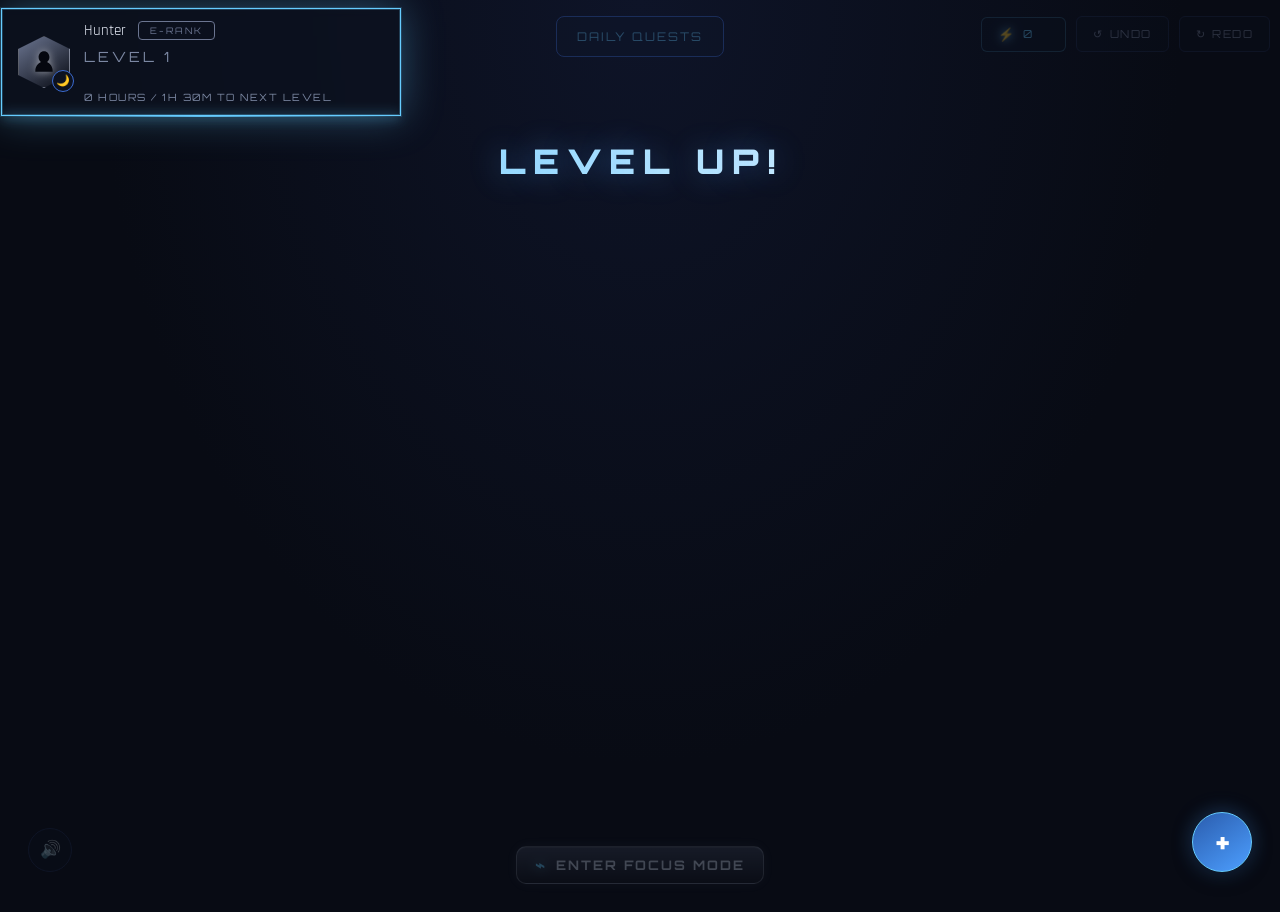
==== Index.html @ 04a0f4bd "Initial Level Up app" ====
<!DOCTYPE html>
<html lang="en">
<head>
    <meta charset="UTF-8">
    <meta name="viewport" content="width=device-width, initial-scale=1.0">
    <meta name="theme-color" content="#080b14">
    <title>Level Up</title>
    <link rel="stylesheet" href="styles.css">
</head>
<body>

    <div id="particles"></div>

    <div class="flash"></div>
    <div class="card-flash"></div>
    
<!-- ============================================================
     LEVEL-UP JAGGED SKY LIGHTNING
     ============================================================ -->
<div id="card-lightning-container" aria-hidden="true">
    <svg id="card-lightning-bolt" viewBox="0 0 100 180" width="130" height="180">
        <defs>
            <linearGradient id="boltGradient" x1="0%" y1="0%" x2="0%" y2="100%">
                <stop offset="0%" stop-color="#ffffff"/>
                <stop offset="35%" stop-color="var(--card-bolt-color)"/>
                <stop offset="100%" stop-color="var(--card-bolt-color)"/>
            </linearGradient>
        </defs>
        <polygon
            points="58,0 22,100 46,100 40,180 82,72 56,72"
            fill="url(#boltGradient)"
        />
    </svg>
</div>



    <div id="confetti-layer"></div>

    <div id="blast-layer"></div>

<div id="complete-overlay" class="focus-overlay">
    <div class="focus-container system-window">
        <div class="scan-line"></div>
        <h1>Training Complete</h1>
        <p>Trained <strong id="complete-skill"></strong> for <span id="complete-time"></span></p>
        <div class="modal-actions">
            <button type="button" id="complete-home" class="btn-ghost">Return Home</button>
            <button type="button" id="complete-again" class="btn-primary">Train Again</button>
        </div>
    </div>
</div>
    <!-- ============ LEVEL UP CELEBRATION ============ -->
   <div id="levelup-overlay">
    <div id="levelup-content">
        <div class="levelup-ring" style="animation-delay:0s"></div>
        <div class="levelup-ring" style="animation-delay:0.15s"></div>
        <div class="levelup-ring" style="animation-delay:0.3s"></div>

        <div id="levelup-eyebrow">RANK ASCENSION</div>

        <div id="levelup-emblem">
            <svg viewBox="0 0 140 140" width="250" height="200" aria-hidden="true">
                <circle cx="70" cy="70" r="62" class="emblem-ring-outer"/>
                <circle cx="70" cy="70" r="50" class="emblem-ring-inner"/>
                <path d="M70 12.5 L83.8 52.75 L125.2 52.75 L91.85 82.9 L104.5 118.3 L70 93 L35.5 118.3 L48.15 82.9 L14.8 52.75 L56.2 52.75 Z" class="emblem-star"/>
                <circle cx="70" cy="70" r="16" class="emblem-seal"/>
                <text id="levelup-emblem-letter" x="70" y="76" text-anchor="middle" class="emblem-letter">S</text>
            </svg>
        </div>

        <div id="levelup-label">LEVEL UP</div>
        <div id="levelup-level">1</div>
        <div id="levelup-rank">RANK UP</div>

        <div id="levelup-tendrils">
            <span></span><span></span><span></span><span></span><span></span>
        </div>
        <button type="button" id="levelup-continue-btn">Press Continue</button>
    </div>
</div>


<!-- ========================================================
     STREAK CONTINUED — CHARGED ENERGY FIELD
     Everything for the streak notification MUST stay inside
     this overlay so it is invisible until the streak fires.
     ======================================================== -->

<div id="streak-notify-overlay" class="modal-overlay streak-strike-overlay">

    <div class="streak-energy-field" aria-hidden="true">

        <!-- Ambient navy aura -->
        <div class="streak-energy-aura"></div>

        <!-- L -> N : TOP LIGHTNING -->
        <svg class="streak-energy-svg streak-energy-top"
             viewBox="0 0 100 100"
             preserveAspectRatio="none">

            <path
                class="streak-energy-path streak-energy-path-glow"
                d="M -5 16
                   L 12 13
                   L 19 19
                   L 29 15
                   L 38 23
                   L 48 20
                   L 57 29
                   L 66 27
                   L 75 36
                   L 84 32
                   L 94 43
                   L 105 49" />

            <path
                class="streak-energy-path streak-energy-path-main"
                d="M -5 16
                   L 12 13
                   L 19 19
                   L 29 15
                   L 38 23
                   L 48 20
                   L 57 29
                   L 66 27
                   L 75 36
                   L 84 32
                   L 94 43
                   L 105 49" />

        </svg>

        <!-- G -> N : BOTTOM LIGHTNING -->
        <svg class="streak-energy-svg streak-energy-bottom"
             viewBox="0 0 100 100"
             preserveAspectRatio="none">

            <path
                class="streak-energy-path streak-energy-path-glow"
                d="M -5 82
                   L 12 78
                   L 21 84
                   L 30 76
                   L 40 81
                   L 50 70
                   L 59 74
                   L 68 63
                   L 78 67
                   L 88 56
                   L 105 49" />

            <path
                class="streak-energy-path streak-energy-path-main"
                d="M -5 82
                   L 12 78
                   L 21 84
                   L 30 76
                   L 40 81
                   L 50 70
                   L 59 74
                   L 68 63
                   L 78 67
                   L 88 56
                   L 105 49" />

        </svg>

        <!-- Small random electrical branches -->
        <div class="streak-energy-spark streak-spark-1"></div>
        <div class="streak-energy-spark streak-spark-2"></div>
        <div class="streak-energy-spark streak-spark-3"></div>

    </div>

    <!-- Streak bolt -->
    <div id="streak-lightning" aria-hidden="true">
        <div class="streak-bolt-core"></div>
        <div class="streak-bolt-glow"></div>
    </div>

    <!-- Streak text -->
    <div class="streak-strike-content">

        <div class="streak-strike-eyebrow">
            STREAK CONTINUED
        </div>

        <div class="streak-strike-title">
            <span>DAY</span>
            <strong id="streak-continue-count">0</strong>
        </div>

        <div class="streak-text-sparks" aria-hidden="true">
            <span class="streak-text-spark"></span>
            <span class="streak-text-spark"></span>
        </div>

    </div>

</div>



<!-- ============ HUD CORNER CONTROLS ============ -->

    <!-- ============ HUD CORNER CONTROLS ============ -->
    <div id="hud-right">
    
    <div id="streak" class="hud-btn">
        <span id="streak-icon" aria-hidden="true">⚡</span>
        <span id="streak-count">0</span>
    </div>
  <button type="button" id="undo-btn" class="hud-btn"><span class="hud-icon">↺</span><span class="hud-label">Undo</span></button>
<button type="button" id="redo-btn" class="hud-btn"><span class="hud-icon">↻</span><span class="hud-label">Redo</span></button>
</div>
<button type="button" id="mute-toggle" aria-label="Mute sound">🔊</button>

</div>

    <!-- ============ QUEST MODAL ============ -->

<button type="button" id="quest">
    <span class="quest-badge"></span>
    <span class="quest-label">Daily Quests</span>
</button>



  <div id="quest-modal" class="modal-overlay">
<div id="quest-card" class="notify-window quest-window">
    <div class="quest-header">
        <div class="notify-icon">!</div>
        <div class="notify-title-box">QUEST INFO</div>
    </div>
    <p class="quest-arrival-line">[Daily Quest has arrived.]</p>
    <div class="quest-goal-heading">GOAL</div>

    <!-- STATE 1: nothing chosen yet -->
    <div id="quest-choice">
        <p>How do you want today's quests set up?</p>
        <div class="modal-actions">
            <button type="button" id="quest-choose-manual" class="btn-primary">Manual</button>
            <button type="button" id="quest-choose-auto" class="btn-primary">Automatic</button>
        </div>
    </div>

    <!-- rest of #quest-body / #quest-list stays exactly as it was -->

        <!-- STATE 2 & 3: quests exist (manual or auto) -->
        <div id="quest-body" style="display:none;">
            <ul id="quest-list"></ul>
            

            <!-- only shown when mode === 'manual' -->
            <div id="quest-manual-controls" style="display:none;">

    <!-- Step 1 -->
    <button type="button"
            id="quest-show-builder"
            class="btn-primary"
            >
        + Add Quest
    </button>

    <!-- Step 2 (hidden initially) -->
    <div id="quest-builder" style="display:none;">

        <div class="field-group">
            <label>Activity</label>
            <input type="text" id="quest-activity-input">
            <div id="quest-activity-chips" class="chip-row"></div>
        </div>

     <div class="field-group">
    <label>Quest Type</label>
    <div class="modal-actions" style="justify-content:flex-start;">
        <button type="button" id="quest-type-timed" class="btn-primary">Timed</button>
        <button type="button" id="quest-type-task" class="btn-ghost">One-Time Task</button>
    </div>
</div>
<div class="field-group" id="quest-hours-group">
    <label>How much time?</label>
    <div class="hm-input-row">
        <input type="number" placeholder="Hours" id="quest-hours-h">
        <span>:</span>
        <input type="number" placeholder="Minutes" id="quest-hours-m">
    </div>
</div>

        <button type="button"
                id="quest-add-btn"
                class="btn-primary"
                style="width:100%;">
            Save Quest
        </button>

    </div>

</div>

            <!-- only shown when mode === 'auto' -->
            <div id="quest-auto-controls" style="display:none;">
                <button type="button" id="quest-reroll-btn" class="btn-ghost quest-refresh-btn">⟳</button>
            </div>
        </div>

        <div class="modal-actions">
            <button type="button" id="quest-close-btn" class="btn-ghost">Close</button>
            <div id="quest-pager" class="quest-pager"></div>
        </div>
    </div>
</div>

    <!-- ============ LOG ACTIVITY MODAL ============ -->
    <div id="log-modal" class="modal-overlay">
        <div id="log-card" class="system-window">
            <div class="scan-line"></div>
            <h2>Log Activity</h2>
            <form id="log-form">
                <div class="field-group">
                    <label for="activity-input">Activity</label>
                    <input type="text" id="activity-input" autocomplete="off" placeholder="eg. Coding or studying">
                    <div id="activity-chips" class="chip-row"></div>
                </div>
                <div class="field-group">
                    <label for="hours-input-h">How much time?</label>
                    <div class="hm-input-row">
                        <input type="number" id="hours-input-h" autocomplete="off" min="0" step="1" placeholder="Hours">
                        <span>:</span>
                        <input type="number" id="hours-input-m" autocomplete="off" min="0" max="59" step="1" placeholder="Minutes">
                    </div>
                    <div class="chip-row">
                     <button type="button" class="chip hours-chip" data-hours="0.25">15m</button>
                     <button type="button" class="chip hours-chip" data-hours="0.5">30m</button>
                    <button type="button" class="chip hours-chip" data-hours="1">1h</button>
                  <button type="button" class="chip hours-chip" data-hours="2">2h</button>
                    <button type="button" class="chip hours-chip" data-hours="3">3h</button>
                    <button type="button" class="chip hours-chip clear-chip" data-clear="true">Clear</button>
                    </div>
                </div>
                <div class="modal-actions">
                    <button type="button" id="log-cancel" class="btn-ghost">Cancel</button>
                    <button type="submit" id="log-submit" class="btn-primary">Log Progress</button>
                </div>
            </form>
        </div>
    </div>

 
    <!-- ============ DELETE CONFIRM MODAL ============ -->
    <div id="modal" class="modal-overlay">
        <div id="modal-card" class="modal-card-simple">
            <p>Delete this skill? Your progress will be lost.</p>
            <div class="modal-actions">
                <button type="button" id="confirm-yes" class="btn-ghost btn-danger">Yes</button>
                <button type="button" id="confirm-no" class="btn-ghost btn-safe">No</button>
            </div>
        </div>
    </div>

    <!-- ============ EXIT FOCUS SESSION CONFIRM ============ -->
    <div id="exit-focus-modal" class="modal-overlay">
        <div class="modal-card-simple">
            <p>Exit this focus session? Your time so far will still be logged, but the timer will stop.</p>
            <div class="modal-actions">
                <button type="button" id="exit-confirm-yes" class="btn-ghost btn-danger">Exit Session</button>
                <button type="button" id="exit-confirm-no" class="btn-ghost btn-safe">Stay Focused</button>
            </div>
        </div>
    </div>

    <!--Modal for adding hours on skill card-->
    <div id="quickadd-modal" class="modal-overlay">
    <div class="system-window">

        <h2>Add Training</h2>

     <h3 id="quickadd-title"></h3>

        <div class="hm-input-row">
            <input type="number" id="quickadd-hours-h" min="0" step="1" placeholder="Hours">
            <span>:</span>
            <input type="number" id="quickadd-hours-m" min="0" max="59" step="1" placeholder="Minutes">
        </div>

        <div class="chip-row">
          <button type="button" class="chip qa-hour" data-hours="0.25">15m</button>
<button type="button" class="chip qa-hour" data-hours="0.5">30m</button>
<button type="button" class="chip qa-hour" data-hours="1">1h</button>
<button type="button" class="chip qa-hour" data-hours="2">2h</button>
        </div>

        <div class="modal-actions">
            <button id="quickadd-cancel" class="btn-ghost">
                Cancel
            </button>

            <button id="quickadd-confirm" class="btn-primary">
                Add Hours
            </button>
        </div>

    </div>
</div>

 <!-- ============ CHARACTER PROFILE ============ -->
<header id="top-bar">

<div id="avatar-ring"></div>
        <section id="profile" class="system-window">
            <div class="scan-line"></div>
            <div id="avatar-wrap">
                <div id="avatar-frame">
    <svg viewBox="0 0 24 24" id="avatar-icon" width="26" height="26">
        <path d="M12 2C9 2 7 4.5 7 7.5c0 2 1 3.5 2.2 4.5C6 13.5 4 16.5 4 20v1h16v-1c0-3.5-2-6.5-5.2-8C16 11 17 9.5 17 7.5 17 4.5 15 2 12 2z"/>
    </svg>
</div>
 <button type="button" id="theme-toggle" aria-label="Toggle light and dark mode">🌙</button>
            </div>
            <div id="profile-info">
                <div id="name-row">
                    <span id="char-name" contenteditable="true" spellcheck="false">Hunter</span>
                    <span id="rank-badge">E-RANK</span>
                </div>
                <div id="level-text">LEVEL 1</div>
                <div class="xp-bar-container"><div class="xp-bar" id="xp-bar"></div></div>
                <div id="xp-caption">0 / 10 HRS TO NEXT LEVEL</div>
            </div>
        </section>




    <div class="container">
        <h1 id="title">Level Up!</h1>



        <ul id="log"></ul>
    </div>

    <button type="button" id="log-fab" aria-label="Log activity">+</button>
    <span id="fab-label">Log Activity</span>


    <!-- ============ FOCUS MODE ============ -->
    <button type="button" id="focusButton">
        <span class="focus-btn-icon" aria-hidden="true">⌁</span>
        Enter Focus Mode
    </button>

    <div id="focusOverlay" class="focus-overlay">
        <div class="focus-container system-window">
            <div class="scan-line"></div>
            <button type="button" id="focusCancel" class="focus-close" aria-label="Close focus mode">✕</button>

            <h1>Focus Mode</h1>
            <p>Begin Today's Training</p>

            <h3>Select Skill</h3>
            <div class="skill-select" id="skillSelect">
                <!-- populated dynamically from your logged skills -->
            </div>

            <h3>Session Length</h3>
            <div class="time-options">
                <button type="button" class="time-btn" data-hours="1">1 Hour</button>
                <button type="button" class="time-btn" id="dailyQuestTimeBtn" data-hours="2">Daily Quest</button>
                <button type="button" class="time-btn" id="customTimeBtn" data-custom="true">Custom</button>
            </div>
            <div class="custom-time-row" id="customTimeRow">
                <div class="custom-time-inputs">
    <input type="number" id="customHoursInput" min="0" step="1" placeholder="Hours">
    <span>:</span>
    <input type="number" id="customMinutesInput" min="0" max="59" step="1" placeholder="Minutes">
</div>
                <div class="chip-row">
                    <button type="button" class="chip time-chip" data-hours="0.25">15m</button>
                    <button type="button" class="chip time-chip" data-hours="0.5">30m</button>
                    <button type="button" class="chip time-chip" data-hours="0.75">45m</button>
                    <button type="button" class="chip time-chip" data-hours="1">1h</button>
                    <button type="button" class="chip time-chip" data-hours="1.5">1.5h</button>
                    <button type="button" class="chip time-chip" data-hours="3">3h</button>
                </div>
            </div>

  <h3>Breaks</h3>
<div class="time-options" id="breakPresets">
    <button type="button" class="break-preset-btn selected" data-preset="none">No Breaks</button>
    <button type="button" class="break-preset-btn" data-preset="pomodoro">Pomodoro (25/5)</button>
    <button type="button" class="break-preset-btn" data-preset="50-10">50 / 10</button>
</div>

<div id="breakList"></div>
<button type="button" id="addBreakBtn" class="btn-ghost" style="width:100%; margin-bottom:20px;">+ Add Custom Break</button>

            <button type="button" id="startFocus">Begin Training</button>
        </div>
    </div>

    <div id="activeFocus" class="active-focus-overlay">
        <button type="button" id="exitFocus" class="exit-focus-btn">Exit</button> <div id="phase-countdown"></div>
        <div class="active-focus-content">
            <div id="active-focus-label">In Progress</div>
            <h2 id="currentSkill">Programming</h2>
            <div id="timer">1:00:00</div>
            <div class="active-focus-controls">
                <button type="button" id="pauseFocus" class="btn-ghost">Pause</button>
            </div>
        </div>
    </div>

    <script src="script.js"></script>
</body>
</html>
---- styles.css ----
/* ================================================================
   LEVEL UP — stylesheet
   ================================================================
   Quick map of this file (Ctrl+F "§" to jump to any section):

     §1  Fonts, design tokens & dynamic rank-color bindings
     §2  Global resets
     §3  Page layout (body / title / container / inputs)
     §4  HUD — corner buttons (stats, streak, mute, undo) + empty state
     §5  HUD — daily quest button
     §6  HUD — floating log button (FAB)
     §7  Character profile bar (top-left)
     §8  Skill log grid (#log)
     §9  SKILL CARDS — shell & layer system   <- card colors live here
     §10 SKILL CARDS — content (icon/title/bars/buttons/celebrations)
     §11 Modals — shared frame (overlay, system-window, buttons)
     §12 Modal — Log Activity
     §13 Modal — Daily Quest (list, items, choice screen, pager)
     §14 Modal — Quest Arrival / Notify (system-message skin)
     §15 Modal — Growth Chart
     §16 Modal — Stats & Quick-Add (reuse §11's shared frame)
     §17 Level-Up celebration (skill level-up + "ARISE" rank-up)
     §18 Streak celebration (charged bolt + energy field)
     §19 Flash / lightning accents (screen flash + card-level bolt drop)
     §20 Avatar & screen effects (charge, impact, shake, time-stop)
     §21 Training-complete blast
     §22 Focus Mode — trigger button
     §23 Focus Mode — setup overlay
     §24 Focus Mode — break rows
     §25 Focus Mode — active session (full-page timer)
     §26 Ambient particles
     §27 Responsive + reduced motion

   IMPORTANT — read before touching card colors:
   Skill cards (§9) get their color/tint/glow/metal/shine from 6 CSS
   variables that JAVASCRIPT sets directly on each card element (see
   applyCardEvolution() + the CARD_RANKS table in script.js). Inline
   styles ALWAYS beat anything written here for the same property —
   so changing a number inside .card{} below will NOT change how an
   actual card looks once it's rendered. This file only controls the
   SHAPE of each effect (gradient angle, blend mode, how far a glow
   spreads). To change the ACTUAL numbers, edit CARD_RANKS in
   script.js instead.

   Same idea applies to --current-rank-color, --levelup-color and
   --shadow-color throughout this file: those three are set inline
   by JS per-rank, and every rule below just reacts to whatever value
   they currently hold.
   ================================================================ */


/* ================================================================
   §1. FONTS, DESIGN TOKENS & DYNAMIC RANK-COLOR BINDINGS
   ================================================================ */
@import url('https://fonts.googleapis.com/css2?family=Orbitron:wght@500;700;900&family=Rajdhani:wght@400;500;600;700&display=swap');

:root{
    /* Global palette used everywhere EXCEPT skill-card rank colors
       (those come from JS — see the note at the top of this file). */
    --bg: #080b14;
    --panel: #0d1220;
    --panel-2: #10182c;
    --line: #1e2c4d;
    --line-bright: #3b6bd1;
    --accent: #4d9fff;
    --accent-soft: #2a5cad;
    --cyan: #66ccff;
    --gold: #ffc857;
    --violet: #8b6ce8;
    --violet-soft: #4a3a82;
    --silver: #c8d3e6;
    --text: #e8edf7;
    --text-dim: #7c88a3;
    --danger: #e35222;
    --glass: rgba(13,18,32,0.72);
    --radius: 12px;
    --radius-sm: 6px;

    --rank-E-color: #6b7590;
    --rank-D-color: #3b7dd8;
    --rank-B-color: #7c5cd6;
    --rank-S-color: #ffcf6b;
}

body.light-mode{
    --bg: #eef1f8;
    --panel: #ffffff;
    --panel-2: #f4f6fb;
    --line: #d7deec;
    --line-bright: #a9bde0;
    --text: #1b2334;
    --text-dim: #5b6478;
    --glass: rgba(255,255,255,0.75);
}
body {
    background: radial-gradient(ellipse at top, var(--bg-glow, #0e1428) 0%, var(--bg) 60%);
    /* ...rest unchanged */
}
body.light-mode{
    --bg-glow: #dce5f7; /* soft light glow instead of navy */
}

html{
    background: var(--bg);
    overscroll-behavior: none; /* stops pull-to-refresh and edge-swipe-back from hijacking the gesture */
    overflow-x: hidden;
    width: 100%;
    max-width: 100vw;
}
body{
    overscroll-behavior-y: contain; /* extra safety net specifically for vertical rubber-banding */
}
html, body{
    scrollbar-width: none;        /* Firefox */
    -ms-overflow-style: none;     /* old Edge/IE */
}
html::-webkit-scrollbar, body::-webkit-scrollbar{
    display: none;                /* Chrome/Safari */
}

/* Rank-S gets a shimmering badge; other ranks just use --current-rank-color directly. */
body.rank-S #rank-badge{
    background: linear-gradient(90deg, #fff 0%, var(--rank-S-color) 50%, #fff 100%);
    background-size: 200% auto;
    -webkit-background-clip: text;
    background-clip: text;
    color: transparent;
    animation: shimmer 2s linear infinite; /* keyframes defined in §26 */
}

#avatar-frame{ background: linear-gradient(145deg, var(--current-rank-color), var(--bg)); filter: drop-shadow(0 0 14px var(--current-rank-color)); }
#rank-badge{ color: var(--current-rank-color); border-color: var(--current-rank-color); }


/* ================================================================
   §2. GLOBAL RESETS
   ================================================================ */
*{ box-sizing: border-box; }

button{
    appearance: none;
    -webkit-appearance: none;
    font: inherit;
    margin: 0;
}

::-webkit-scrollbar{ width: 8px; height: 8px; }
::-webkit-scrollbar-track{ background: var(--bg); }
::-webkit-scrollbar-thumb{ background: var(--line-bright); border-radius: 4px; }
::-webkit-scrollbar-thumb:hover{ background: var(--accent); }

:focus-visible{ outline: 2px solid var(--cyan); outline-offset: 2px; }


/* ================================================================
   §3. PAGE LAYOUT
   ================================================================ */
body {
    background: radial-gradient(ellipse at top, #0e1428 0%, var(--bg) 60%);
    color: var(--text);
    font-family: 'Rajdhani', sans-serif;
    overflow-x: hidden;
    overflow-y: auto;
    min-height: 100vh;
    margin: 0;
}

#title{
    font-family: 'Orbitron', sans-serif;
    font-weight: 900;
    letter-spacing: 8px;
    font-size: 34px;
    text-align: center;
    margin: 0 0 34px;
    text-transform: uppercase;
    background: linear-gradient(90deg, var(--cyan) 0%, #fff 50%, var(--accent) 100%);
    background-size: 200% auto;
    -webkit-background-clip: text;
    background-clip: text;
    color: transparent;
    text-shadow: 0 0 30px rgba(77,159,255,0.45);
    animation: shimmer 4s linear infinite; /* keyframes defined in §26 */
}

.container {
    position: relative;
    z-index: 1;
    width: 1000px;
    max-width: 94vw;
    margin: 0 auto;
    text-align: center;
    padding: 140px 0 120px;
}

input{
    background-color: var(--panel);
    color: var(--text);
    font-family: 'Rajdhani', sans-serif;
    font-weight: 500;
    font-size: 15px;
    letter-spacing: 0.5px;
    transition: border-color 0.2s ease, box-shadow 0.2s ease;
    border: 1px solid var(--line);
    border-radius: var(--radius-sm);
    padding: 8px 12px;
    width: 100%;
}
input::placeholder{
    color: var(--text-dim);
    text-transform: uppercase;
    font-size: 12px;
    letter-spacing: 1.5px;
}
input:focus{
    outline: none;
    border-color: var(--accent);
    box-shadow: 0 0 0 3px rgba(77,159,255,0.15);
}
input:hover{ border-color: var(--line-bright); }


/* ================================================================
   §4. HUD — CORNER BUTTONS (stats / streak / mute / undo)
   ================================================================ */
.hud-btn{
    position: fixed;
    top: 16px;
    background: var(--panel);
    border: 1px solid var(--line);
    border-radius: var(--radius-sm);
    padding: 10px 16px;
    font-family: 'Orbitron', sans-serif;
    font-size: 11px;
    letter-spacing: 1.5px;
    text-transform: uppercase;
    color: var(--text-dim);
    cursor: pointer;
    z-index: 500;
    transition: border-color 0.2s ease, color 0.2s ease, transform 0.15s ease;
}
.hud-btn:hover{ border-color: var(--line-bright); color: var(--cyan); transform: translateY(-2px); }

#hud-right{
    position: fixed;
    top: 16px;
    right: 10px;      /* pushes the whole group in from the edge — raise this further to shift everything left more */
    display: flex;
    align-items: center;
    gap: 10px;
    z-index: 500;
}
#hud-right .hud-btn,
#hud-right #streak{
    position: static;   /* cancel individual fixed positioning — the flex container handles layout now */
    top: auto;
    right: auto;
}

/* Undo/Redo: neutral gray instead of gold, since they're everyday utility actions now, not a rare rescue button */
#undo-btn, #redo-btn{
    color: var(--text-dim);
    border-color: var(--line);
    display: flex;
    align-items: center;
    gap: 6px;
}
#undo-btn:hover, #redo-btn:hover{
    color: var(--cyan);
    border-color: var(--line-bright);
}
#undo-btn:disabled, #redo-btn:disabled{
    opacity: 0.35;
    cursor: not-allowed;
    pointer-events: none;
}
#undo-btn:disabled:hover, #redo-btn:disabled:hover{
    color: var(--text-dim);
    border-color: var(--line);
    transform: none;
}

#streak{
    color: var(--cyan);
    border-color: rgba(102,204,255,0.35);
    cursor: default;
    display: flex;
    align-items: center;
    gap: 7px;
    width: 85px;
    height: 35px;
}
#streak:hover{ transform: none; border-color: rgba(102,204,255,0.35); color: var(--cyan); }
#streak-icon{
    font-size: 13px;
    color: var(--cyan);
    text-shadow: 0 0 8px var(--cyan), 0 0 16px rgba(102,204,255,0.6);
    animation: streakFlicker 2.4s ease-in-out infinite;
}
@keyframes streakFlicker{
    0%, 100% { opacity: 1; text-shadow: 0 0 8px var(--cyan), 0 0 16px rgba(102,204,255,0.6); }
    50% { opacity: 0.75; text-shadow: 0 0 4px var(--cyan), 0 0 8px rgba(102,204,255,0.35); }
}

#mute-toggle{
    position: fixed;
    bottom: 28px;
    left: 28px;
    width: 44px;
    height: 44px;
    border-radius: 50%;
    background: var(--panel);
    border: 1px solid var(--line);
    color: var(--text-dim);
    font-size: 17px;
    cursor: pointer;
    z-index: 800;
    display: flex;
    align-items: center;
    justify-content: center;
    transition: border-color 0.2s ease, transform 0.15s ease;
}
#mute-toggle:hover{ border-color: var(--line-bright); transform: translateY(-2px); }

/* Before the user's first-ever log, most HUD controls are visible but
   inert (nothing to show yet) — dimmed + unclickable. script.js toggles
   body.pre-log on/off based on whether any skills exist. */
body.pre-log .hud-btn,
body.pre-log #quest,
body.pre-log #focusButton,
body.pre-log #mute-toggle{
    pointer-events: none;
    opacity: 0.3;
}


/* ================================================================
   §5. HUD — DAILY QUEST BUTTON
   ================================================================ */
#quest{
    position: fixed;
    top: 16px;
    left: 50%;
    transform: translateX(-50%);
    background: var(--panel-2);
    border: 1px solid var(--line-bright);
    border-radius: 8px;
    width: 168px;
    padding: 12px 14px;
    color: var(--text);
    text-align: center;
    font-family: 'Orbitron', sans-serif;
    cursor: pointer;
    z-index: 500;
    transition: transform 0.2s ease, border-color 0.2s ease, box-shadow 0.2s ease;
}
#quest:hover{ transform: translateX(-50%) translateY(-2px); }
#quest .quest-label{
    font-size: 12px;
    letter-spacing: 2px;
    text-transform: uppercase;
    color: var(--cyan);
    display: block;
}

.quest-badge{
    position: absolute;
    top: -6px;
    right: -6px;
    width: 12px;
    height: 12px;
    border-radius: 50%;
    background: var(--gold);
    box-shadow: 0 0 8px var(--gold);
    display: none;
}

/* State: quest exists / needs attention — pulses to draw the eye */
#quest.quest-available{ animation: questPulse 1.8s ease-in-out infinite; }
#quest.quest-available .quest-badge{
    display: block;
    animation: badgeBlink 1.8s ease-in-out infinite;
}
#quest.quest-available .quest-label{
    background: linear-gradient(90deg, var(--gold) 0%, #fff 50%, var(--gold) 100%);
    background-size: 200% auto;
    -webkit-background-clip: text;
    background-clip: text;
    color: transparent;
    animation: shimmer 2.2s linear infinite;
}
@keyframes questPulse {
    0%, 100% {
        box-shadow: 0 0 6px rgba(255,200,87,0.25);
        border-color: var(--line-bright);
        transform: translateX(-50%) scale(1);
    }
    50% {
        box-shadow: 0 0 24px rgba(255,200,87,0.9), 0 0 44px rgba(255,200,87,0.4);
        border-color: var(--gold);
        transform: translateX(-50%) scale(1.035);
    }
}
@keyframes badgeBlink {
    0%, 100% { opacity: 1; transform: scale(1); }
    50% { opacity: 0.35; transform: scale(0.8); }
}

/* State: user has already seen today's quests, nothing new to flag */
#quest.quest-seen{ box-shadow: none; border-color: var(--line); }

/* State: all of today's quests are done */
#quest.quest-complete{
    border-color: var(--cyan);
    box-shadow: 0 0 12px rgba(102,204,255,.3);
}
#quest.quest-complete .quest-label{ color: var(--cyan); }
#quest.quest-complete .quest-badge{ display: none; }


/* ================================================================
   §6. HUD — FLOATING LOG BUTTON (FAB)
   ================================================================ */
#log-fab{
    position: fixed;
    bottom: 28px;
    right: 28px;
    width: 60px;
    height: 60px;
    border-radius: 50%;
    background: linear-gradient(145deg, var(--accent-soft), var(--accent));
    border: 1px solid var(--cyan);
    color: #fff;
    font-family: 'Orbitron', sans-serif;
    font-size: 30px;
    font-weight: 700;
    cursor: pointer;
    z-index: 800;
    box-shadow: 0 4px 20px rgba(0,0,0,0.4), 0 0 20px rgba(77,159,255,0.35);
    transition: transform 0.2s cubic-bezier(.3,1.5,.5,1), box-shadow 0.2s ease;
    display: flex;
    align-items: center;
    justify-content: center;
    line-height: 1;
    padding: 0 0 3px 0;
}
#log-fab:hover{ transform: scale(1.08); box-shadow: 0 4px 26px rgba(0,0,0,0.5), 0 0 32px rgba(77,159,255,0.55); }
#log-fab:active{ transform: scale(0.92); }

/* Pulses when the user hasn't logged anything today yet */
#log-fab.fab-available{ animation: fabPulse 1.8s ease-in-out infinite; }
@keyframes fabPulse{
    0%, 100% {
        box-shadow: 0 4px 20px rgba(0,0,0,0.4), 0 0 20px rgba(77,159,255,0.35);
        transform: scale(1);
    }
    50% {
        box-shadow: 0 4px 20px rgba(0,0,0,0.4), 0 0 40px rgba(77,159,255,0.95), 0 0 70px rgba(102,204,255,0.5);
        transform: scale(1.08);
    }
}

#fab-label{
    position: fixed;
    bottom: 46px;
    right: 96px;
    font-family: 'Orbitron', sans-serif;
    font-size: 11px;
    letter-spacing: 1.5px;
    text-transform: uppercase;
    color: var(--cyan);
    background: var(--panel);
    border: 1px solid var(--line);
    padding: 7px 14px;
    border-radius: var(--radius-sm);
    opacity: 0;
    pointer-events: none;
    transition: opacity 0.2s ease;
    z-index: 800;
    white-space: nowrap;
}
#log-fab:hover + #fab-label{ opacity: 1; } /* tooltip only shows on hover */


/* ================================================================
   §7. CHARACTER PROFILE BAR (top-left)
   ================================================================ */
#profile{
    position: fixed;
    top: 8px;
    left: 1px;
    width: min(400px, calc(100vw - 12px));
    height: auto;
    min-height: 84px;
    display: flex;
    align-items: center;
    gap: 14px;
    padding: 12px 16px;
    z-index: 600;
}

#avatar-wrap{ position: relative; }

#theme-toggle{
    position: absolute;
    bottom: -4px;
    right: -4px;
    width: 22px;
    height: 22px;
    border-radius: 50%;
    background: var(--panel);
    border: 1px solid var(--line-bright);
    color: var(--text-dim);
    font-size: 11px;
    display: flex;
    align-items: center;
    justify-content: center;
    cursor: pointer;
    z-index: 2;
    transition: border-color .2s ease, transform .15s ease;
}
#theme-toggle:hover{ border-color: var(--cyan); transform: scale(1.1); }

#profile .scan-line{ opacity: 0.9; animation: scanSweep 0.9s ease-out 0.35s both; } /* keyframes in §11 */

#profile-info{ flex: 1; min-width: 0; }
#name-row{ display: flex; align-items: center; gap: 12px; margin-bottom: 8px; flex-wrap: wrap; }
#char-name{ font-size: 15px; }
#char-name:hover, #char-name:focus{ border-bottom-color: var(--line-bright); }

#rank-badge{
    display: inline-block;
    padding: 3px 11px;
    border-radius: 4px;
    font-family: 'Orbitron', sans-serif;
    font-size: 9px;
    letter-spacing: 2px;
    border: 1px solid currentColor;
    transition: color 0.4s ease, border-color 0.4s ease;
}

#level-text{
    font-family: 'Orbitron', sans-serif;
    font-size: 14px;
    letter-spacing: 3px;
    color: var(--text-dim);
    margin-bottom: 12px;
}

#xp-caption{
    font-family: 'Orbitron', sans-serif;
    font-size: 10px;
    letter-spacing: 1.5px;
    color: var(--text-dim);
    margin-top: 8px;
    text-transform: uppercase;
}

.xp-bar-container{ max-width: 130px; height: 6px; }
.xp-bar {
    position: relative;
    overflow: hidden; /* keeps the shine streak below from spilling out */
    background: linear-gradient(90deg, var(--accent-soft), var(--cyan));
    width: 0%;
    height: 100%;
    border-radius: 40px;
    transition: width 0.5s cubic-bezier(.3,.8,.4,1);
}
/* Thin diagonal light streak that sweeps across the XP bar every 4s */
.xp-bar::after{
    content: "";
    position: absolute;
    top: 0;
    left: -60%;
    width: 35%;
    height: 100%;
    background: linear-gradient(100deg, transparent, rgba(255,255,255,0.9), transparent);
    mix-blend-mode: screen;
    animation: barShineSweep 4s ease-in-out infinite;
}
@keyframes barShineSweep{
    0%, 75% { left: -60%; }
    100%    { left: 130%; }
}

@media (max-width: 640px){
    /* Collapse the whole profile bar down to just the avatar icon */
    #profile{
        width: 56px;
        height: 56px;
        min-height: 56px;
        padding: 0;
        border-radius: 50%;
        justify-content: center;
        align-items: center;
       
    }
    #profile-info,
    #profile .scan-line{ display: none; }

    .container{ padding-top: 90px; } /* icon-only bar needs way less clearance than the full bar's 140px */
}


/* ================================================================
   §8. SKILL LOG GRID
   ================================================================ */
#log{
    list-style-type: none;
    display: flex;
    flex-wrap: wrap;
    justify-content: center;   /* centers the last, incomplete row automatically */
    gap: 26px;
    padding: 0;
    margin: 0 0 40px;
}
#log .card{
    flex: 1 1 380px;   /* grow/shrink around a 380px preferred width */
    min-width: 340px;
    max-width: 420px;
}

.card{
    cursor: grab;
    touch-action: pan-y; /* stops mobile scroll from fighting the drag gesture */
}

.card-dragging{
    cursor: grabbing;
    transform: scale(1.03) !important;
    box-shadow: 0 24px 50px rgba(0,0,0,0.55), 0 0 30px var(--card-color);
}

.card-placeholder{
    background: transparent;
    box-shadow: none;
    opacity: 0.35;
}
.card-placeholder .card-layer-glow,
.card-placeholder .card-layer-metal,
.card-placeholder .card-sheen{
    display: none;
}


/* ================================================================
   §9. SKILL CARDS — SHELL & LAYER SYSTEM
   ================================================================
   A card is built from FOUR stacked layers (separate <div>s, added in
   script.js's createCard()) sitting behind the real content:

       .card-layer-black   solid black vignette   (--black-gradient)
       .card-layer-tint    the rank color wash    (--tint)
       .card-layer-metal   a diagonal light band  (--metal)   <- "the metallic effect"
       .card-layer-glow    corner glow            (--glow / --glow-blur)

   Each is its OWN div so you can look at exactly one effect at a time
   in devtools by toggling the others' `opacity` to 0 — much easier
   to isolate than when they were all baked into one background.

   isolation: isolate on .card + z-index:-1 on the layers is what
   pins them BEHIND your card's text/icon/bars. Without this, normal
   CSS stacking rules would put position:absolute layers on TOP of
   plain (non-positioned) content like .card-head — which is exactly
   the "why can't I see my title/metal effect" bug this fixes.
   ================================================================ */
.card{
    --card-color: #7c88a3;
    --rank-color: #7c88a3;
    --tint: 8%;
    --glow-strength: 0.15;
    --border-strength: 0.35;
    --shine: 15%;

    position: relative;
    background:
        linear-gradient(160deg,
            color-mix(in srgb, var(--card-color) var(--tint), var(--panel-2)) 0%,
            var(--panel) 70%);
    border: 1px solid color-mix(in srgb, var(--card-color) calc(var(--border-strength) * 100%), var(--line));
    box-shadow:
        0 0 calc(var(--glow-strength) * 50px) color-mix(in srgb, var(--card-color) calc(var(--glow-strength) * 100%), transparent),
        inset 0 0 20px rgba(0,0,0,0.15);
    padding: 30px 28px 26px;
    margin: 0;
    border-radius: 4px;
    text-align: left;
    overflow: hidden;
    clip-path: polygon(0 0, calc(100% - 26px) 0, 100% 26px, 100% 100%, 0 100%);
    transition: border-color .25s ease, box-shadow .25s ease, transform .25s ease;
}
.card:hover{ transform: translateY(-5px); }

/* thin top accent + corner notch, same recipe as .system-window's brackets */
.card::before{
    content: ""; position: absolute; top: 0; left: 0; right: 0; height: 2px;
    background: linear-gradient(90deg, var(--card-color), transparent 85%);
}
.card::after{
    content: ""; position: absolute; top: 0; right: 0; width: 26px; height: 26px;
    border-top: 2px solid var(--card-color);
    border-right: 2px solid var(--card-color);
    clip-path: polygon(100% 0, 100% 100%, 0 0);
    opacity: calc(0.3 + var(--border-strength) * 0.5);
}

/* sheen sweep stays, just tone it down via --shine like before */
.card-sheen{
    position: absolute;
    top: 0;
    left: -60%;
    width: 40%;
    height: 100%;
    background: linear-gradient(100deg, transparent, rgba(255,255,255,0.35), transparent);
    mix-blend-mode: screen;
    opacity: calc(var(--shine) / 100);
    pointer-events: none;
    animation: cardSheenSweep 3.5s ease-in-out infinite;
}
@keyframes cardSheenSweep{ 0%, 70% { left: -60%; } 100% { left: 130%; } }


/* ================================================================
   §10. SKILL CARDS — CONTENT
   ================================================================ */
.card-head{
    display: flex;
    align-items: center;
    gap: 16px;
    margin-bottom: 18px;
}
.card-icon{
    flex: 0 0 auto;
    width: 50px;
    height: 50px;
    border-radius: 8px;
    border: 1px solid var(--rank-color);
    color: var(--rank-color);
    background: radial-gradient(
        circle,
        color-mix(in srgb, var(--rank-color) 20%, transparent),
        rgba(255,255,255,0.02)
    );
    display: flex;
    align-items: center;
    justify-content: center;
    font-family: 'Orbitron', sans-serif;
    font-weight: 700;
    font-size: 20px;
    text-shadow: 0 0 10px var(--rank-color);
    box-shadow: 0 0 16px color-mix(in srgb, var(--rank-color) 30%, transparent) inset; /* glow follows --rank-color */
}
.card-head-text{ min-width: 0; flex: 1; }

.title{
    font-family: 'Orbitron', sans-serif;
    font-size: 15.5px;
    letter-spacing: 1.5px;
    text-transform: uppercase;
    color: var(--text);
    margin-bottom: 8px;
    overflow: hidden;
    text-overflow: ellipsis;
    white-space: nowrap;
}

.level-pill{
    display: inline-block;
    font-family: 'Orbitron', sans-serif;
    font-size: 10.5px;
    letter-spacing: 1px;
    color: var(--rank-color);
    border: 1px solid var(--rank-color);
    border-radius: 20px;
    padding: 3px 10px;
    text-shadow: 0 0 6px var(--rank-color);
}

.skill-bar-container{
    margin-top: 4px;
    background-color: rgba(255,255,255,0.06);
    width: 100%;
    height: 10px;
    border-radius: 50px;
    border: 1px solid var(--line);
    overflow: hidden;
}
.skill-bar{
    background: linear-gradient(90deg,
        color-mix(in srgb, var(--rank-color) 40%, black),
        var(--rank-color));
    box-shadow: 0 0 10px var(--rank-color);
    width: 0%;
    height: 100%;
    border-radius: 40px;
    filter: brightness(var(--bar-brightness, 1));
    transition: width 0.4s cubic-bezier(.3,.8,.4,1), filter 0.4s ease;
}

.card-meta{
    display: flex;
    justify-content: space-between;
    align-items: center;
    margin-top: 15px;
}
.xp{ font-size: 13px; color: var(--cyan); opacity: 0.9; }
.hours{
    font-size: 12px;
    color: var(--silver);
    opacity: 0.75;
    text-transform: uppercase;
    letter-spacing: 0.5px;
}

.delete-btn{
    position: absolute;
    top: 34px;
    right: 14px;
    background-color: transparent;
    color: var(--text-dim);
    border: 1px solid var(--line);
    width: 24px;
    height: 24px;
    padding: 0;
    border-radius: 4px;
    cursor: pointer;
    font-family: 'Rajdhani', sans-serif;
    font-size: 12px;
    line-height: 1;
    opacity: 0;
    z-index: 2;
    transition: opacity 0.2s ease, color 0.2s ease, border-color 0.2s ease;
}
.card:hover .delete-btn{ opacity: 1; }
.delete-btn:hover{ color: var(--danger); border-color: var(--danger); }

.quickadd-btn{
    position: absolute;
    bottom: 12px;
    left: 50%;
    transform: translateX(-50%);
    background-color: transparent;
    color: var(--text-dim);
    border: 1px solid var(--line);
    width: 24px;
    height: 24px;
    padding: 0;
    border-radius: 4px;
    cursor: pointer;
    font-size: 15px;
    line-height: 1;
    opacity: 0;
    z-index: 2;
    transition: opacity .2s ease, color .2s ease, border-color .2s ease, box-shadow .2s ease;
}
.card:hover .quickadd-btn{ opacity: 1; }
.quickadd-btn:hover{
    color: var(--card-color);
    border-color: var(--card-color);
    box-shadow: 0 0 6px color-mix(in srgb, var(--card-color) 45%, transparent);
}

/* Small "LEVEL UP" badge that pops above a card when a skill levels up */
.level-pop{
    position: absolute;
    top: -14px;
    left: 50%;
    transform: translateX(-50%);
    font-family: 'Orbitron', sans-serif;
    font-size: 11px;
    letter-spacing: 1.5px;
    color: var(--gold);
    text-shadow: 0 0 10px rgba(255,200,87,0.8);
    background: var(--panel-2);
    border: 1px solid var(--gold);
    padding: 3px 10px;
    border-radius: 20px;
    animation: levelPopFloat 1.3s ease forwards;
    pointer-events: none;
    white-space: nowrap;
    z-index: 3;
}
@keyframes levelPopFloat{
    0%   { opacity: 0; transform: translateX(-50%) translateY(0); }
    15%  { opacity: 1; transform: translateX(-50%) translateY(-6px); }
    80%  { opacity: 1; transform: translateX(-50%) translateY(-14px); }
    100% { opacity: 0; transform: translateX(-50%) translateY(-22px); }
}


/* ================================================================
   §11. MODALS — SHARED FRAME
   ================================================================
   Every modal (log, quest, stats, quick-add, delete/exit confirm) is
   built from the same overlay + "system-window" combo below. Modal-
   specific stuff (quest list styling, stat grid, etc) lives in its
   own §12-§16 section further down.
   ================================================================ */
.modal-overlay{
    display: none;
    position: fixed;
    inset: 0;
    background-color: rgba(3,5,12,0);
    align-items: center;
    justify-content: center;
    z-index: 3000;
    padding: 20px;
    transition: background-color 0.28s ease;
    backdrop-filter: blur(0px);
    -webkit-backdrop-filter: blur(0px);
}
.modal-overlay.active{
    background-color: rgba(3,5,12,0.82);
    backdrop-filter: blur(6px);
    -webkit-backdrop-filter: blur(6px);
}

.system-window{
    position: relative;
    background: var(--glass);
    backdrop-filter: blur(4px);
    -webkit-backdrop-filter: blur(10px);
    border: 1px solid var(--cyan);
    color: var(--text);
    box-shadow: 0 0 40px rgba(102,204,255,0.35), inset 0 0 30px rgba(59,107,209,0.1);
}

.system-window h2{
    font-family: 'Orbitron', sans-serif;
    font-size: 17px;
    letter-spacing: 3px;
    color: var(--cyan);
    text-shadow: 0 0 16px rgba(102,204,255,0.5);
    margin: 0 0 18px;
}
.system-window p{ font-size: 15px; line-height: 1.5; color: var(--text); margin: 0 0 20px; }

/* Pop-in animation for the window itself when its overlay opens */
.modal-overlay .system-window{
    padding: 26px 22px 22px;
    width: 320px;
    max-width: 100%;
    text-align: center;
    transform: scale(0.85);
    opacity: 0;
    transition: transform 0.35s cubic-bezier(.2,.9,.3,1.2), opacity 0.3s ease;
}
.modal-overlay.active .system-window{ transform: scale(1); opacity: 1; }
.modal-overlay .system-window::before, .modal-overlay .system-window::after{
    opacity: 0;
    transition: opacity 0.3s ease 0.15s;
}
.modal-overlay.active .system-window::before, .modal-overlay.active .system-window::after{ opacity: 1; }

.system-window, .notify-window{
    box-shadow:
        0 0 0 1px rgba(102,204,255,0.15),   /* faint outer echo */
        inset 0 0 0 1px rgba(102,204,255,0.25),  /* thin inner line */
        0 0 40px rgba(102,204,255,0.35);
}

/* Cyan scanning line that sweeps down the window on open */
.scan-line{
    position: absolute;
    top: 0; left: 0;
    width: 100%;
    height: 2px;
    background: linear-gradient(90deg, transparent, var(--cyan), transparent);
    box-shadow: 0 0 12px var(--cyan);
}
.modal-overlay .scan-line{ opacity: 0; }
.modal-overlay.active .scan-line{ animation: scanSweep 0.6s ease-out 0.1s; opacity: 0.9; }
@keyframes scanSweep{ 0% { top: 0; } 100% { top: 100%; } }

.modal-actions{ display: flex; gap: 10px; justify-content: center; margin-top: 4px; flex-wrap: wrap; }

.btn-primary{
    font-family: 'Orbitron', sans-serif;
    font-size: 12px;
    letter-spacing: 2px;
    text-transform: uppercase;
    background: linear-gradient(135deg, var(--accent-soft), var(--accent));
    border: 1px solid var(--accent);
    color: #fff;
    padding: 7px 16px;
    border-radius: var(--radius-sm);
    cursor: pointer;
    transition: transform 0.15s ease, box-shadow 0.2s ease;
}
.btn-primary:hover{ box-shadow: 0 0 20px rgba(77,159,255,0.5); transform: translateY(-1px); }
.btn-primary:active{ transform: scale(0.96); }
.btn-primary:disabled{ opacity: 0.4; cursor: not-allowed; box-shadow: none; transform: none; }

.btn-ghost{
    font-family: 'Orbitron', sans-serif;
    font-size: 11px;
    letter-spacing: 1.5px;
    text-transform: uppercase;
    background: transparent;
    border: 1px solid var(--line);
    color: var(--text-dim);
    padding: 7px 16px;
    border-radius: var(--radius-sm);
    cursor: pointer;
    transition: border-color 0.2s ease, color 0.2s ease, background .2s ease;
}
.btn-ghost:hover{ border-color: var(--line-bright); color: var(--cyan); }

.btn-danger{ border-color: var(--danger); color: var(--danger); }
.btn-danger:hover{ background: rgba(227,82,34,0.12); border-color: var(--danger); color: var(--danger); }
.btn-safe{ border-color: var(--line-bright); color: var(--cyan); }

/* Delete-skill / exit-focus confirmations use a simpler, non-system-window
   card on purpose — they're meant to feel more "are you sure?" than sci-fi. */
.modal-card-simple{
    position: relative;
    background: var(--panel-2);
    border: 1px solid var(--danger);
    border-radius: var(--radius);
    padding: 26px 22px;
    width: 300px;
    max-width: 100%;
    text-align: center;
    color: var(--text);
    transform: scale(0.9);
    opacity: 0;
    transition: transform 0.3s ease, opacity 0.25s ease;
}
.modal-overlay.active .modal-card-simple{ transform: scale(1); opacity: 1; }
.modal-card-simple p{ font-size: 15px; margin: 0 0 20px; }


/* ================================================================
   §12. MODAL — LOG ACTIVITY
   ================================================================ */
.field-group{ text-align: left; margin-bottom: 18px; }
.field-group label{
    display: block;
    font-family: 'Orbitron', sans-serif;
    font-size: 10px;
    letter-spacing: 2px;
    text-transform: uppercase;
    color: var(--text-dim);
    margin-bottom: 8px;
}
.chip-row{ display: flex; flex-wrap: wrap; gap: 8px; margin-top: 10px; }
.chip{
    font-family: 'Rajdhani', sans-serif;
    font-weight: 600;
    font-size: 12px;
    background: rgba(255,255,255,0.04);
    border: 1px solid var(--line);
    color: var(--text-dim);
    padding: 6px 12px;
    border-radius: 20px;
    cursor: pointer;
    transition: border-color 0.2s ease, color 0.2s ease, background 0.2s ease, transform 0.15s ease;
}
.chip:hover{ border-color: var(--line-bright); color: var(--cyan); transform: translateY(-1px); }
.chip:active{ transform: scale(0.94); }
.chip.selected{ background: var(--accent-soft); border-color: var(--accent); color: #fff; }
.chip-hint{ font-size: 12px; color: var(--text-dim); font-style: italic; }
.clear-chip{ border-color: var(--danger); color: var(--danger); opacity: 0.85; }

.input-error{ animation: inputShake 0.4s ease; border-color: var(--danger) !important; }
@keyframes inputShake{
    0%, 100% { transform: translateX(0); }
    20% { transform: translateX(-6px); }
    40% { transform: translateX(6px); }
    60% { transform: translateX(-4px); }
    80% { transform: translateX(4px); }
}


/* ================================================================
   §13. MODAL — DAILY QUEST
   ================================================================ */
.quest-window{
    width: 500px !important;
    min-height: 460px;
    padding: 38px 30px 28px !important;
    text-align: left !important;
    display: flex;
    flex-direction: column;
}
.quest-window h2{ text-align: center; margin-bottom: 26px; }

#quest-list{
    flex: 1;
    list-style: none;
    margin: 60px 0 22px; /* pushes quests lower, below the header */
    padding: 0;
    display: flex;
    flex-direction: column;
    gap: 14px;
}
.quest-empty{
    font-size: 14px;
    color: var(--text-dim);
    font-style: italic;
    text-align: center;
    padding: 10px 0;
}

/* Checklist-row quest item. (Earlier iterations tried a progress-bar
   look and a checkbox-square pseudo-element; both were superseded —
   this is the current shape.) */
.quest-item{
    position: relative;
    background: rgba(255,255,255,0.04);
    border: 1px solid var(--line);
    border-radius: var(--radius-sm);
    display: flex;
    flex-direction: column;
    align-items: stretch;
    flex-wrap: wrap;
    gap: 6px;
    row-gap: 8px;
    padding: 12px 14px;
    transition: border-color .25s ease, background .25s ease, box-shadow .25s ease;
}
.quest-item-done{
    border-color: var(--cyan);
    background: rgba(102,204,255,0.08);
    box-shadow: 0 0 10px rgba(102,204,255,0.15);
}

.quest-item-top{
    display: flex;
    justify-content: space-between;
    align-items: center;
    gap: 10px;
    margin-bottom: 0;
    flex: 1;
}
.quest-item-name{
    font-family: 'Orbitron', sans-serif;
    font-size: 14px;
    letter-spacing: 0.5px;
    text-transform: uppercase;
    color: var(--text);
}
.quest-item-status{
    font-family: 'Rajdhani', sans-serif;
    font-size: 13px;
    letter-spacing: 1px;
    color: var(--cyan);
    white-space: nowrap;
}
.quest-item-done .quest-item-status{ color: var(--cyan); text-shadow: 0 0 6px rgba(102,204,255,0.6); }

.quest-item-bar-container{
    background: rgba(255,255,255,0.05);
    width: 100%;
    height: 7px;
    border-radius: 50px;
    border: 1px solid var(--line);
    overflow: hidden;
    margin-bottom: 10px;
}
.quest-item-bar{
    background: linear-gradient(90deg, var(--accent-soft), var(--cyan));
    width: 0%;
    height: 100%;
    border-radius: 40px;
    transition: width 0.4s cubic-bezier(.3,.8,.4,1);
}
.quest-item-done .quest-item-bar-container{ margin-bottom: 0; }

.quest-item-actions{ display: flex; justify-content: flex-end; gap: 8px; margin-left: 0; }
.quest-item-log{ width: auto; padding: 5px 10px; font-size: 9.5px; }
.quest-item-edit{ padding: 5px 9px; font-size: 9.5px; width: auto; margin-left: 0; }

.quest-item-flash{ animation: questBoxFlash .6s ease; }
@keyframes questBoxFlash{
    0%   { box-shadow: 0 0 0 rgba(102,204,255,0); }
    40%  { box-shadow: 0 0 22px rgba(102,204,255,0.55); border-color: var(--cyan); }
    100% { box-shadow: 0 0 0 rgba(102,204,255,0); }
}

/* State-choice screen (Manual vs Automatic), shown before any quests exist */
#quest-choice{ align-self: center; }
#quest-choice .modal-actions{ flex-direction: column; align-items: center; margin-top: 30px; }

#quest-choose-manual, #quest-choose-auto{
    width: 220px;
    padding: 12px 20px;
    background: transparent;
    border: 1px solid var(--cyan);
    color: var(--cyan);
    box-shadow: none;
}
#quest-choose-manual:hover, #quest-choose-auto:hover{
    background: rgba(102,204,255,0.08);
    box-shadow: 0 0 12px rgba(102,204,255,0.4);
}

/* Push the close button down further when the choice screen (taller
   than the quest list) is what's showing */
#quest-card:has(#quest-choice[style*="display: block"]) #quest-close-btn{ margin-top: 100px; }

#quest-show-builder{ width: auto; padding: 4px 20px; font-size: 11px; letter-spacing: 1.5px; margin: 100px auto 0; }
#quest-close-btn{ width: 140px; padding: 8px 14px; font-size: 10.5px; align-self: center; margin-top: 7px; }
.quest-refresh-btn{ position: absolute; top: 14px; right: 14px; width: 30px; height: 30px; padding: 0; }

.quest-pager{ display: flex; justify-content: flex-end; align-items: center; gap: 10px; margin-left: 320px; }
.quest-pager-btn{
    background: transparent;
    border: 1px solid var(--cyan, #4d9fff);
    color: var(--cyan, #4d9fff);
    width: 20px;
    height: 28px;
    border-radius: 4px;
    cursor: pointer;
    font-size: 16px;
    line-height: 1;
    text-align: right;
}
.quest-pager-btn:disabled{ opacity: 0.3; cursor: default; }
.quest-pager-label{ font-size: 0.85em; color: var(--cyan, #4d9fff); font-family: inherit; text-align: right; }


/* ================================================================
   §14. MODAL — QUEST ARRIVAL / NOTIFY (system-message skin)
   ================================================================
   An alternate frame from .system-window (§11), used for one-off
   system messages: a new quest arriving, a streak notice, a delete
   confirmation, etc. Re-colors via --current-rank-color so it always
   matches whatever rank the character currently is.
   ================================================================ */
.notify-window{
    position: relative;
    width: 380px;
    max-width: 100%;
    padding: 30px 34px;
    text-align: center;
    background: linear-gradient(160deg, rgba(13,18,32,0.9), rgba(6,9,18,0.95));
    border: 1px solid var(--cyan);
    box-shadow: 0 0 40px rgba(102,204,255,0.35), inset 0 0 30px rgba(102,204,255,0.08);
    transform: scale(0.9); opacity: 0;
    transition: transform .3s cubic-bezier(.2,.9,.3,1.2), opacity .3s ease;
}
.modal-overlay.active .notify-window{ transform: scale(1); opacity: 1; }

.notify-icon{
    width: 40px; height: 40px; margin: 0 auto 14px;
    border: 2px solid var(--cyan);
    border-radius: 50%;
    display: flex; align-items: center; justify-content: center;
    font-family: 'Orbitron', sans-serif;
    font-size: 20px;
    color: var(--current-rank-color);
    text-shadow: 0 0 10px var(--current-rank-color);
    box-shadow: 0 0 14px color-mix(in srgb, var(--current-rank-color) 45%, transparent);
}
.notify-title{
    font-family: 'Orbitron', sans-serif;
    font-size: 18px; letter-spacing: 6px;
    color: var(--cyan);
    text-shadow: 0 0 16px var(--cyan);
    margin-bottom: 18px;
}
.notify-body{ font-size: 15px; line-height: 1.6; color: var(--text); margin-bottom: 24px; }
.notify-danger{ color: #ff4d4d; font-weight: 700; text-shadow: 0 0 8px rgba(255,77,77,0.6); }

.btn-notify{
    font-family: 'Rajdhani', sans-serif;
    font-weight: 600; font-size: 14px;
    background: transparent;
    border: 1px solid rgba(255,255,255,0.3);
    color: var(--text);
    padding: 10px 26px;
    cursor: pointer;
    transition: border-color .2s ease, box-shadow .2s ease;
}
.btn-notify:hover{ border-color: var(--cyan); box-shadow: 0 0 12px rgba(102,204,255,0.4); }
.btn-notify-accent{ border-color: var(--cyan); color: var(--cyan); }

.quest-header{ display: flex; align-items: center; gap: 14px; margin-bottom: 18px; }
.notify-title-box{
    font-family: 'Orbitron', sans-serif;
    font-size: 16px; letter-spacing: 4px;
    color: var(--current-rank-color);
    text-shadow: 0 0 14px var(--current-rank-color);
    border: 1px solid color-mix(in srgb, var(--current-rank-color) 45%, transparent);
    padding: 8px 18px;
    flex: 1;
    text-align: center;
}

.quest-arrival-line{
    font-size: 13px; color: var(--text-dim);
    text-align: left; margin-bottom: 20px;
}
.quest-goal-heading{
    font-family: 'Orbitron', sans-serif;
    font-size: 13px; letter-spacing: 3px;
    color: var(--text);
    text-align: left;
    border-bottom: 1px solid rgba(255,255,255,0.25);
    padding-bottom: 6px;
    margin-bottom: 16px;
}




/* ================================================================
   §16. MODAL — STATS & QUICK-ADD
   ================================================================
   No dedicated rules of their own — both reuse .system-window (§11)
   and, for Quick-Add, the .chip / .hm-input-row styles from §12.
   ================================================================ */


/* ================================================================
   §17. LEVEL-UP CELEBRATION
   ================================================================
   Two looks share this one overlay:
     - Skill level-up / normal character level-up: big number + rings
     - Character RANK-UP ("ARISE"): overlay gets .shadow-mode added,
       which swaps in the emblem/eyebrow/tendrils look and re-colors
       everything via --shadow-color (set inline per-rank by JS).
   ================================================================ */
#levelup-overlay{
    display: none;
    position: fixed;
    inset: 0;
    z-index: 5000;
    align-items: center;
    justify-content: center;
    background-color: rgba(4,6,14,0);
    transition: background-color 0.3s ease;
    cursor: pointer;
}
#levelup-overlay.active{ background-color: rgba(4,6,14,0.8); }

#levelup-content{
    position: relative;
    text-align: center;
    transform: scale(0.5);
    opacity: 0;
    transition: transform 0.4s cubic-bezier(.34,1.56,.64,1), opacity 0.3s ease;
}
#levelup-overlay.active #levelup-content{ transform: scale(1); opacity: 1; }

.levelup-ring{
    position: absolute;
    top: 50%; left: 50%;
    width: 50px; height: 50px;
    margin: -25px 0 0 -25px;
    border-radius: 50%;
    border: 2px solid var(--cyan);
    opacity: 0;
}
#levelup-overlay.active .levelup-ring{ animation: ringExpand 1.1s ease-out forwards; }
@keyframes ringExpand{
    0%   { transform: scale(0.4); opacity: 0.9; }
    100% { transform: scale(7); opacity: 0; }
}

#levelup-label{
    font-family: 'Orbitron', sans-serif;
    font-size: 18px;
    letter-spacing: 8px;
    color: var(--levelup-color, var(--cyan));
    margin-bottom: 6px;
    text-shadow:
        0 0 10px var(--levelup-color, var(--cyan)),
        0 0 28px color-mix(in srgb, var(--levelup-color, var(--cyan)) 65%, transparent);
}
#levelup-level{
    font-family: 'Orbitron', sans-serif;
    font-size: 84px;
    font-weight: 900;
    color: #fff;
    line-height: 1;
    text-shadow:
        0 0 12px #ffffff,
        0 0 30px var(--levelup-color, var(--cyan)),
        0 0 65px color-mix(in srgb, var(--levelup-color, var(--cyan)) 70%, transparent);
}
#levelup-rank{ display: none; margin-top: 14px; font-family: 'Orbitron', sans-serif; font-size: 14px; letter-spacing: 3px; color: var(--gold); }

#confetti-layer{ position: fixed; inset: 0; z-index: 5001; pointer-events: none; overflow: hidden; }
.confetti-piece{ position: absolute; opacity: 0; animation: confettiBurst 1.1s cubic-bezier(.15,.8,.3,1) forwards; }
@keyframes confettiBurst{
    0%   { transform: translate(0,0) rotate(0deg); opacity: 1; }
    100% { transform: translate(var(--dx), calc(var(--dy) + 160px)) rotate(var(--rot)); opacity: 0; }
}

/* ---- "ARISE" shadow-mode overrides (character rank-up only) ---- */
#levelup-overlay.shadow-mode{
    background: radial-gradient(circle at 50% 35%, color-mix(in srgb, var(--shadow-color, var(--violet)) 22%, #06040c) 0%, #05040a 72%);
}
#levelup-overlay.shadow-mode.active{
    background: radial-gradient(circle at 50% 35%, color-mix(in srgb, var(--shadow-color, var(--violet)) 26%, #06040c) 100%, #05040a 72%);
}
#levelup-overlay.shadow-mode #levelup-label{
    font-family: 'Rajdhani', serif;
    font-weight: 700;
    font-size: 26px;
    letter-spacing: 10px;
    color: #f4f0ff;
    text-shadow: 0 0 20px var(--shadow-color, var(--violet)), 0 0 40px var(--shadow-color, var(--violet));
}
#levelup-overlay.shadow-mode #levelup-level{ display: none; } /* number hidden, emblem shown instead */
#levelup-overlay.shadow-mode .levelup-ring{ border-color: var(--shadow-color, var(--violet)); }
#levelup-overlay.shadow-mode #levelup-rank{
    display: block;
    font-family: 'Rajdhani', sans-serif;
    font-weight: 500;
    font-size: 14px;
    letter-spacing: 0.5px;
    text-transform: none;
    color: var(--shadow-color, var(--violet));
    margin-top: 8px;
}

#levelup-eyebrow{
    display: none;
    font-family: 'Orbitron', sans-serif;
    font-size: 12px;
    letter-spacing: 8px;
    color: var(--shadow-color, var(--violet));
    text-transform: uppercase;
    margin-bottom: 20px;
    opacity: 0;
    transition: opacity .4s ease .2s;
}
#levelup-overlay.active #levelup-eyebrow{ opacity: 1; }
#levelup-overlay.shadow-mode #levelup-eyebrow{ display: block; }

#levelup-emblem{
    display: none;
    margin: 0 auto 20px;
    width: 250px; height: 200px;
    color: var(--shadow-color, var(--violet));
    opacity: 0;
    transform: scale(0.7);
    transition: opacity .5s ease .1s, transform .5s cubic-bezier(.2,.9,.3,1.2) .1s;
}
#levelup-overlay.active #levelup-emblem{ opacity: 1; transform: scale(1); }
#levelup-overlay.shadow-mode #levelup-emblem{ display: block; }

.emblem-ring-outer{ fill: none; stroke: currentColor; stroke-width: 1; opacity: .7; }
.emblem-ring-inner{ fill: none; stroke: currentColor; stroke-width: 0.5; stroke-dasharray: 2 4; opacity: .45; }
.emblem-star{
    fill: color-mix(in srgb, currentColor 30%, transparent);
    stroke: currentColor;
    stroke-width: 1.5;
    filter: drop-shadow(0 0 8px currentColor);
}
.emblem-seal{ fill: var(--bg); stroke: currentColor; stroke-width: 1; }
.emblem-letter{ fill: currentColor; font-family: 'Rajdhani', serif; font-size: 16px; }

#levelup-tendrils{ display: none; justify-content: center; gap: 6px; margin-top: 22px; }
#levelup-overlay.shadow-mode #levelup-tendrils{ display: flex; }
#levelup-tendrils span{
    width: 3px;
    background: linear-gradient(to top, transparent, var(--shadow-color, var(--violet)));
    border-radius: 2px;
    opacity: 0;
    transform: scaleY(0.4);
    transform-origin: bottom;
    transition: opacity .4s ease, transform .4s cubic-bezier(.2,.9,.3,1.2);
}
#levelup-overlay.active #levelup-tendrils span{ opacity: 1; transform: scaleY(1); }
#levelup-tendrils span:nth-child(1){ height: 22px; transition-delay: .05s; }
#levelup-tendrils span:nth-child(2){ height: 34px; transition-delay: .1s; }
#levelup-tendrils span:nth-child(3){ height: 16px; transition-delay: .15s; }
#levelup-tendrils span:nth-child(4){ height: 40px; transition-delay: .2s; }
#levelup-tendrils span:nth-child(5){ height: 24px; transition-delay: .25s; }

/* Continue button appears immediately (no fade-in delay) once shadow-mode is active */
#levelup-continue-btn{
    display: none;
    margin-top: 32px;
    padding: 11px 30px;
    background: transparent;
    border: 1px solid var(--shadow-color, var(--violet));
    color: var(--shadow-color, var(--violet));
    font-family: 'Rajdhani', sans-serif;
    font-weight: 600;
    font-size: 12px;
    letter-spacing: 2px;
    text-transform: uppercase;
    border-radius: var(--radius-sm);
    cursor: pointer;
    opacity: 0;
    transition: opacity .4s ease .3s, background .2s ease, color .2s ease, box-shadow .2s ease;
}
#levelup-overlay.shadow-mode #levelup-continue-btn{ display: inline-block; opacity: 1; }
#levelup-continue-btn:hover{
    background: var(--shadow-color, var(--cyan));
    color: #05040a;
    box-shadow: 0 0 15px var(--shadow-color, var(--cyan)), 0 0 35px rgba(102,204,255,0.35);
}


/* ================================================================
   §18. STREAK CELEBRATION
   ================================================================
   Fired when the user extends their streak. A charged navy energy
   field fills the overlay, two SVG bolts travel in from the top and
   bottom, and a central bolt graphic (built from stacked divs, not
   raw text) punches in at the center.
   ================================================================ */
#streak-notify-overlay{
    position: fixed;
    inset: 0;
    overflow: hidden;
    background:
        radial-gradient(
            ellipse at center,
            rgba(10, 35, 85, .42),
            rgba(2, 6, 20, .82) 48%,
            rgba(0, 2, 10, .96)
        );
}
/* The bolt (#streak-lightning-container) sits at z-index 3100, above
   the base .modal-overlay z-index of 3000 — so without this override
   the ENTIRE overlay, text included, renders underneath the bolt no
   matter what z-index the text itself gets. This is the actual fix. */
#streak-notify-overlay.active{ z-index: 3300; backdrop-filter: none; -webkit-backdrop-filter: none; }

/* Deep navy atmosphere */
.streak-energy-field{ position: absolute; inset: 0; pointer-events: none; overflow: hidden; }

.streak-energy-aura{
    position: absolute;
    width: 55vw;
    height: 55vw;
    min-width: 420px;
    min-height: 420px;
    left: 50%;
    top: 50%;
    transform: translate(-50%, -50%);
    background:
        radial-gradient(
            circle,
            rgba(35, 105, 220, .20) 0%,
            rgba(20, 65, 155, .11) 28%,
            rgba(5, 20, 65, .06) 48%,
            transparent 72%
        );
    filter: blur(10px);
    opacity: 0;
    animation: streakAuraCharge 6s ease-in-out forwards;
}

/* SVG lightning paths */
.streak-energy-svg{ position: absolute; inset: 0; width: 100%; height: 100%; overflow: visible; }
.streak-energy-top{ transform: translateY(-2%); }    /* top strike: L -> N */
.streak-energy-bottom{ transform: translateY(2%); }  /* bottom strike: G -> N */

/* Glow layer */
.streak-energy-path-glow{
    fill: none;
    stroke: rgba(55, 150, 255, .85);
    stroke-width: 2.2;
    stroke-linecap: round;
    stroke-linejoin: bevel;
    filter: blur(5px) drop-shadow(0 0 15px rgba(25, 105, 255, .8));
    stroke-dasharray: 500;
    stroke-dashoffset: 500;
}
/* Actual thin energy line */
.streak-energy-path-main{
    fill: none;
    stroke: #b8e7ff;
    stroke-width: .75;
    stroke-linecap: round;
    stroke-linejoin: bevel;
    filter:
        drop-shadow(0 0 3px rgba(210,245,255,.95))
        drop-shadow(0 0 10px rgba(55,150,255,.95))
        drop-shadow(0 0 20px rgba(15,80,220,.75));
    stroke-dasharray: 500;
    stroke-dashoffset: 500;
}

/* Top strike begins immediately */
.streak-energy-top .streak-energy-path-main,
.streak-energy-top .streak-energy-path-glow{
    animation: streakEnergyTravel 3s cubic-bezier(.12,.7,.18,1) forwards;
}
/* Bottom strike is deliberately delayed by 1s */
.streak-energy-bottom .streak-energy-path-main,
.streak-energy-bottom .streak-energy-path-glow{
    animation: streakEnergyTravel 3s cubic-bezier(.12,.7,.18,1) 1s forwards;
}
/* Slight electrical instability layered on top of the travel animation */
.streak-energy-top .streak-energy-path-main{
    animation-name: streakEnergyTravel, streakEnergyFlicker;
    animation-duration: 3s, 3s;
    animation-delay: 0s, 0s;
    animation-timing-function: cubic-bezier(.12,.7,.18,1), linear;
    animation-fill-mode: forwards, forwards;
}
.streak-energy-bottom .streak-energy-path-main{
    animation-name: streakEnergyTravel, streakEnergyFlicker;
    animation-duration: 3s, 3s;
    animation-delay: 1s, 1s;
    animation-timing-function: cubic-bezier(.12,.7,.18,1), linear;
    animation-fill-mode: forwards, forwards;
}

/* Small electrical fragments scattered around the field */
.streak-energy-spark{
    position: absolute;
    width: 2px;
    height: 18px;
    background: linear-gradient(180deg, transparent, #d9f5ff, #4da9ff, transparent);
    filter: drop-shadow(0 0 5px #4da9ff) drop-shadow(0 0 14px rgba(35,120,255,.8));
    opacity: 0;
    transform: rotate(45deg);
}
.streak-spark-1{ left: 31%; top: 29%; }
.streak-spark-2{ left: 69%; top: 64%; transform: rotate(-48deg); animation-delay: .8s !important; }
.streak-spark-3{ left: 48%; top: 42%; transform: rotate(70deg); animation-delay: 1.5s !important; }
#streak-notify-overlay.active .streak-energy-spark{ animation: streakSparkPulse 3s ease-in-out infinite; }

/* Central charged bolt (built from .streak-bolt-core / .streak-bolt-glow, not raw text) */
#streak-lightning-container{
    position: fixed;
    top: 50%; left: 50%;
    width: 0; height: 0;
    z-index: 3100; /* above the streak modal so it reads on top */
    pointer-events: none;
}
#streak-lightning{
    position: absolute;
    left: 50%;
    top: 50%;
    width: 300px;
    height: 400px;
    transform: translate(-50%, -50%) scale(.55);
    opacity: 0;
    z-index: 10;
    pointer-events: none;
}
#streak-lightning.active{ animation: streakBoltArrival 700ms cubic-bezier(.16,.9,.24,1) forwards; }
#streak-lightning.leaving{ animation: streakBoltLeave 550ms ease-in forwards; }

/* Dark navy energy silhouette */
.streak-bolt-core{
    position: absolute;
    inset: 0;
    clip-path: polygon(
        58% 0%, 38% 31%, 66% 31%, 30% 57%, 58% 57%,
        20% 100%, 44% 62%, 16% 62%, 50% 34%, 26% 34%
    );
    background:
        linear-gradient(
            145deg,
            #d9f6ff 0%, #72caff 16%, #3288e8 40%, #17489c 68%, #091d50 100%
        );
    filter: drop-shadow(0 0 16px rgba(65,160,255,.9));
}
/* Large concentrated aura behind the bolt */
.streak-bolt-glow{
    position: absolute;
    inset: -40px;
    background:
        radial-gradient(
            ellipse,
            rgba(55,145,255,.25),
            rgba(20,70,170,.12) 38%,
            transparent 70%
        );
    filter: blur(9px);
}

/* Streak text */
.streak-strike-content{
    position: relative;
    z-index: 20;
    display: flex;
    flex-direction: column;
    align-items: center;
    gap: 14px;
    text-align: center;
    color: #d9f6ff;
    text-shadow:
        0 0 5px rgba(170,225,255,.9),
        0 0 16px rgba(35,125,255,.85),
        0 0 34px rgba(15,70,200,.6);
    opacity: 0;
    transform: translateY(-20px) scale(0.85);
}
.streak-strike-content.streak-text-in{ animation: streakTextPop 0.5s cubic-bezier(.2,.9,.3,1.3) forwards; }
.streak-strike-content.streak-leaving{ animation: streakTextLeave 0.5s ease forwards; }

.streak-strike-eyebrow{ color: #75caff; letter-spacing: .35em; }

.streak-title-wrap{
    position: relative;
    display: inline-block;
    padding: 6px 4px;
    overflow: hidden; /* clips sparks to the width of the text */
}
.streak-strike-title{
    position: relative;
    z-index: 2;
    font-family: 'Orbitron', sans-serif;
    font-size: 26px;
    letter-spacing: 5px;
    color: #eaf8ff;
    text-shadow: 0 0 10px #fff, 0 0 22px #66ccff, 0 0 44px #66ccff;
}
.streak-strike-title strong{
    color: #e5faff;
    text-shadow: 0 0 5px #dff8ff, 0 0 15px #55b7ff, 0 0 35px #1d6dff;
}
.streak-strike-count{
    font-family: 'Orbitron', sans-serif;
    font-size: 40px;
    font-weight: 900;
    color: #66ccff;
    text-shadow: 0 0 16px #66ccff, 0 0 34px rgba(102,204,255,0.7);
}

/* Thin jagged spark that sweeps RIGHT -> LEFT across the letters, like
   a literal bolt skating over the text. Two of these run with
   randomized delay/duration (set from JS) so each trigger looks a
   little different. */
.streak-text-spark{
    position: absolute;
    top: -15%;
    right: 110%;
    width: 3px;
    height: 130%;
    background: linear-gradient(180deg, transparent, #ffffff 35%, #8be9ff 55%, transparent);
    filter: drop-shadow(0 0 5px #fff) drop-shadow(0 0 12px #66ccff);
    transform: skewX(-14deg);
    opacity: 0;
    z-index: 3;
    pointer-events: none;
}
.streak-strike-content.streak-text-in .streak-text-spark{ animation: sparkSweep 0.85s linear infinite; }

.streak-strike-overlay.active{
    background:
        radial-gradient(
            ellipse at 50% 20%,
            rgba(102, 204, 255, 0.45),
            rgba(60, 170, 255, 0.22) 35%,
            rgba(4, 6, 14, 0.94) 78%
        );
}

@keyframes streakAuraCharge{
    0%   { opacity: 0; transform: translate(-50%, -50%) scale(.65); }
    35%  { opacity: .75; }
    100% { opacity: .9; transform: translate(-50%, -50%) scale(1); }
}
@keyframes streakEnergyTravel{
    0%   { stroke-dashoffset: 500; opacity: 0; }
    8%   { opacity: 1; }
    25%  { stroke-dashoffset: 390; }
    50%  { stroke-dashoffset: 250; }
    75%  { stroke-dashoffset: 105; }
    92%  { stroke-dashoffset: 15; opacity: 1; }
    100% { stroke-dashoffset: 0; opacity: .12; }
}
@keyframes streakEnergyFlicker{
    0%, 12% { opacity: 1; }
    14% { opacity: .35; }
    17% { opacity: 1; }
    36% { opacity: .7; }
    39% { opacity: 1; }
    57% { opacity: .4; }
    60% { opacity: .95; }
    78% { opacity: .65; }
    100% { opacity: .1; }
}
@keyframes streakBoltArrival{
    0%   { opacity: 0; transform: translate(-50%, -75%) scale(.35); filter: brightness(1); }
    45%  { opacity: 1; transform: translate(-50%, -50%) scale(1.12); filter: brightness(1.8); }
    70%  { transform: translate(-50%, -50%) scale(.96); filter: brightness(1.25); }
    100% { opacity: 1; transform: translate(-50%, -50%) scale(1); filter: brightness(1); }
}
@keyframes streakBoltLeave{
    0%   { opacity: 1; transform: translate(-50%, -50%) scale(1); }
    100% { opacity: 0; transform: translate(-50%, 25%) scale(.75); }
}
@keyframes streakSparkPulse{
    0%, 100% { opacity: 0; transform: scale(.5) rotate(45deg); }
    20% { opacity: .9; }
    35% { opacity: .2; }
    50% { opacity: 1; transform: scale(1.25) rotate(45deg); }
    65% { opacity: .1; }
}
@keyframes streakTextPop{
    0%   { opacity: 0; transform: translateY(-20px) scale(0.7); }
    60%  { opacity: 1; transform: translateY(4px) scale(1.08); }
    100% { opacity: 1; transform: translateY(0) scale(1); }
}
@keyframes streakTextLeave{
    0%   { opacity: 1; transform: translateY(0) scale(1); }
    100% { opacity: 0; transform: translateY(40vh) scale(0.9); }
}
@keyframes sparkSweep{
    0%   { right: 110%; opacity: 0; }
    8%   { opacity: 1; }
    40%  { opacity: 1; }
    50%  { opacity: 0.15; }
    58%  { opacity: 1; }
    100% { right: -15%; opacity: 0; }
}


/* ================================================================
   §19. FLASH / LIGHTNING ACCENTS
   ================================================================ */
/* Quick full-screen blitz used on level-up */
.flash{ position: fixed; top: 0; left: 0; width: 100%; height: 100%; pointer-events: none; z-index: 900; }
@keyframes lightningFlash{
    0%   { background-color: rgba(255,255,255,0); }
    5%   { background-color: rgba(230,240,255,0.6); }
    20%  { background-color: rgba(77,159,255,0.35); }
    100% { background-color: rgba(255,255,255,0); }
}
.flash.lightning{ animation: lightningFlash 0.85s ease; }

/* Card-level notification bolt — a small emoji/glyph that drops in
   above a specific card (e.g. to call out an XP gain). */
#card-lightning-container{
    position: fixed;
    inset: 0;
    z-index: 9998;
    pointer-events: none;
    overflow: hidden;
    opacity: 0;
    visibility: hidden;
    --card-bolt-color: #4fd8ff;
}
#card-lightning-container.active{ opacity: 1; visibility: visible; }

#card-lightning-bolt{
    position: absolute;
    left: 50%;
    top: -120px;
    transform: translateX(-50%);
    opacity: 0;
    filter:
        drop-shadow(0 0 6px #ffffff)
        drop-shadow(0 0 16px var(--card-bolt-color))
        drop-shadow(0 0 34px var(--card-bolt-color));
}
#card-lightning-container.active #card-lightning-bolt{
    animation: emojiLightningDrop var(--card-bolt-duration, 600ms) cubic-bezier(.12,.75,.18,1) forwards;
}
@keyframes emojiLightningDrop{
    0%   { top: -120px; opacity: 0; transform: translateX(-50%) scale(.8); }
    10%  { opacity: 1; }
    100% { top: calc(50% - 90px); opacity: 1; transform: translateX(-50%) scale(1); }
}


/* ================================================================
   §20. AVATAR & SCREEN EFFECTS
   ================================================================ */
#avatar-frame{
    width: 52px; height: 52px;
    display: flex; align-items: center; justify-content: center;
    clip-path: polygon(50% 0%, 100% 25%, 100% 75%, 50% 100%, 0% 75%, 0% 25%);
    border: 1px solid rgba(255,255,255,0.25);
}
#avatar-icon{
    fill: #05070f; /* dark silhouette against the rank-colored gradient behind it */
    filter: drop-shadow(0 0 4px rgba(255,255,255,0.5));
}

.avatar-charge{ animation: avatarCharge 1.9s ease forwards; }
@keyframes avatarCharge{
    0%{ transform: scale(1); filter: drop-shadow(0 0 12px #36cfff); }
    60%{ transform: scale(1.03); filter: drop-shadow(0 0 25px #36cfff) drop-shadow(0 0 50px #5fdcff) drop-shadow(0 0 90px white); }
    100%{ transform: scale(1); }
}

/* Freezes every animation on the page for a beat during rank-up */
.time-stop *{ animation-play-state: paused !important; }

.screen-shake{ animation: screenShake .45s linear; }
@keyframes screenShake{
    0%{transform:translate(0,0);} 10%{transform:translate(-7px,3px);} 20%{transform:translate(7px,-3px);}
    30%{transform:translate(-6px,2px);} 40%{transform:translate(6px,-2px);} 50%{transform:translate(-4px,1px);}
    60%{transform:translate(4px,-1px);} 70%{transform:translate(-3px,1px);} 80%{transform:translate(3px,-1px);}
    100%{transform:translate(0,0);}
}

.card-shake-heavy{ animation: cardShakeHeavy .6s cubic-bezier(.2,.7,.2,1); }
@keyframes cardShakeHeavy{
    0%{transform:translate(0,0);} 8%{transform:translate(-14px,6px);} 16%{transform:translate(13px,-7px);}
    24%{transform:translate(-11px,5px);} 32%{transform:translate(10px,-4px);} 42%{transform:translate(-7px,3px);}
    55%{transform:translate(6px,-2px);} 70%{transform:translate(-3px,1px);} 85%{transform:translate(2px,-1px);}
    100%{transform:translate(0,0);}
}

.avatar-impact{ animation: avatarImpact .6s ease; }
@keyframes avatarImpact{
    0%{ transform: scale(1); }
    40%{ transform: scale(1.12); filter: drop-shadow(0 0 40px white) drop-shadow(0 0 80px #36cfff); }
    100%{ transform: scale(1); }
}

#avatar-ring{ position: absolute; inset: -12px; border: 3px solid #8be9ff; border-radius: 50%; opacity: 0; pointer-events: none; }
#avatar-ring.active{ animation: ringBlast .8s ease-out; }
@keyframes ringBlast{
    0%{ opacity: 1; transform: scale(.6); }
    70%{ opacity: .9; }
    100%{ opacity: 0; transform: scale(2.3); }
}


/* ================================================================
   §21. TRAINING-COMPLETE BLAST
   ================================================================ */
.blast-piece{
    position: fixed;
    top: 50%; left: 50%;
    border-radius: 50%;
    pointer-events: none;
    z-index: 4000;
    opacity: 0;
    animation: blastOut .8s cubic-bezier(.15,.8,.3,1) forwards;
}
@keyframes blastOut{
    0%{ transform: translate(-50%,-50%) scale(0.3); opacity: 1; }
    100%{ transform: translate(calc(-50% + var(--bx)), calc(-50% + var(--by))) scale(1); opacity: 0; }
}

.timer-punch{ animation: timerPunch .5s cubic-bezier(.34,1.56,.64,1); }
@keyframes timerPunch{
    0%{ transform: scale(0.92); }
    50%{ transform: scale(1.06); }
    100%{ transform: scale(1); }
}


/* ================================================================
   §22. FOCUS MODE — TRIGGER BUTTON
   ================================================================ */
#focusButton{
    position: fixed;
    bottom: 16px;
    left: 50%;
    transform: translateX(-50%);
    display: flex;
    align-items: center;
    gap: 9px;
    padding: 8px 18px;
    background: linear-gradient(180deg, #3a4256, #12151e);
    border: 1px solid rgba(200,211,230,0.35);
    border-radius: 10px;
    color: var(--silver);
    font-family: 'Orbitron', sans-serif;
    font-size: 0.82rem;
    font-weight: 700;
    letter-spacing: 2px;
    text-transform: uppercase;
    cursor: pointer;
    z-index: 500;
    box-shadow: inset 0 1px 0 rgba(255,255,255,.08), 0 0 14px rgba(180,195,220,.15);
    transition: transform .22s ease, border-color .22s ease, box-shadow .22s ease, color .22s ease;
}
#focusButton:hover{
    transform: translateX(-50%) translateY(-2px);
    border-color: rgba(200,211,230,.75);
    color: #fff;
    box-shadow: inset 0 1px 0 rgba(255,255,255,.1), 0 0 22px rgba(200,211,230,.35), 0 0 40px rgba(102,204,255,.15);
}
#focusButton:active{ transform: translateX(-50%) scale(.98); }

.focus-btn-icon{ font-size: 1rem; color: var(--cyan); filter: drop-shadow(0 0 6px rgba(102,204,255,0.8)); }


/* ================================================================
   §23. FOCUS MODE — SETUP OVERLAY
   ================================================================ */
.focus-overlay{
    position: fixed;
    inset: 0;
    background: radial-gradient(circle at 50% 38%, rgba(77,159,255,.14), rgba(3,5,12,.94) 68%);
    backdrop-filter: blur(6px);
    -webkit-backdrop-filter: blur(6px);
    display: none;
    justify-content: center;
    align-items: center;
    z-index: 999;
    padding: 20px;
    opacity: 0;
    transition: opacity .28s ease;
}
.focus-overlay.active{ opacity: 1; }

.focus-container{
    position: relative;
    width: 100%;
    max-width: 460px;
    padding: 32px 26px 28px;
    text-align: center;
    color: var(--text);
    transform: scale(0.92);
    opacity: 0;
    transition: transform .3s cubic-bezier(.2,.9,.3,1.2), opacity .28s ease;
}
.focus-overlay.active .focus-container{ transform: scale(1); opacity: 1; }

.focus-close{
    position: absolute;
    top: 14px; right: 14px;
    width: 28px; height: 28px;
    border-radius: 6px;
    background: transparent;
    border: 1px solid var(--line);
    color: var(--text-dim);
    font-size: 12px;
    cursor: pointer;
    transition: border-color .2s ease, color .2s ease;
}
.focus-close:hover{ border-color: var(--danger); color: var(--danger); }

.focus-container h1{
    font-family: 'Orbitron', sans-serif;
    font-weight: 700;
    font-size: 22px;
    letter-spacing: 5px;
    color: var(--cyan);
    text-shadow: 0 0 20px rgba(102,204,255,0.55);
    margin: 0 0 6px;
    text-transform: uppercase;
}
.focus-container p{ color: var(--text-dim); font-size: 13px; text-transform: uppercase; letter-spacing: 1.5px; margin: 0 0 26px; }
.focus-container h3{
    font-family: 'Orbitron', sans-serif;
    font-size: 10.5px;
    letter-spacing: 2px;
    text-transform: uppercase;
    color: var(--text-dim);
    text-align: left;
    margin: 0 0 10px;
}

.skill-select, .time-options{ display: flex; flex-wrap: wrap; gap: 10px; margin-bottom: 20px; }
.skill-select-empty{ font-size: 13px; color: var(--text-dim); font-style: italic; text-align: left; margin: 0; }

.skill-btn, .time-btn, .break-preset-btn{
    flex: 1 1 auto;
    min-width: 90px;
    padding: 9px 12px;
    background: rgba(255,255,255,0.03);
    border: 1px solid rgba(102,204,255,0.3);
    border-radius: var(--radius-sm);
    color: var(--text);
    font-family: 'Rajdhani', sans-serif;
    font-weight: 600;
    font-size: 13px;
    letter-spacing: 0.5px;
    cursor: pointer;
    transition: border-color .2s ease, color .2s ease, background .2s ease, transform .15s ease;
}
.skill-btn:hover, .time-btn:hover, .break-preset-btn:hover{ border-color: var(--line-bright); color: var(--cyan); transform: translateY(-1px); }
.skill-btn.selected, .time-btn.selected, .break-preset-btn.selected{
    background: var(--accent-soft);
    border-color: var(--accent);
    color: #fff;
    box-shadow: 0 0 14px rgba(77,159,255,0.4);
}

.custom-time-row{ display: none; text-align: left; margin: -6px 0 22px; }
.custom-time-row input{ margin-bottom: 10px; }
.custom-time-inputs, .hm-input-row{ display: flex; align-items: center; gap: 10px; margin-bottom: 10px; }
.custom-time-inputs input, .hm-input-row input{ flex: 1; text-align: center; }
.custom-time-inputs span, .hm-input-row span{ color: var(--text-dim); font-family: 'Orbitron', sans-serif; font-size: 13px; }

#startFocus{
    width: 100%;
    padding: 13px;
    font-family: 'Orbitron', sans-serif;
    font-size: 12.5px;
    letter-spacing: 2px;
    text-transform: uppercase;
    background: linear-gradient(135deg, var(--accent-soft), var(--accent));
    border: 1px solid var(--accent);
    color: #fff;
    border-radius: var(--radius-sm);
    cursor: pointer;
    transition: transform .15s ease, box-shadow .2s ease;
}
#startFocus:hover{ box-shadow: 0 0 20px rgba(77,159,255,0.5); transform: translateY(-1px); }
#startFocus:active{ transform: scale(0.98); }
#startFocus:disabled{ opacity: .4; cursor: not-allowed; box-shadow: none; transform: none; }


/* ================================================================
   §24. FOCUS MODE — BREAK ROWS
   ================================================================ */
#breakList{ display: flex; flex-direction: column; gap: 10px; margin-bottom: 14px; }
.break-row{
    display: flex;
    align-items: flex-end;
    gap: 10px;
    background: rgba(255,255,255,0.03);
    border: 1px solid var(--line);
    border-radius: var(--radius-sm);
    padding: 12px;
}
.break-row-fields{ display: flex; gap: 10px; flex: 1; }
.break-field{ flex: 1; text-align: left; }
.break-field label{
    display: block;
    font-family: 'Orbitron', sans-serif;
    font-size: 9px;
    letter-spacing: 1.5px;
    text-transform: uppercase;
    color: var(--text-dim);
    margin-bottom: 6px;
}
.break-field input{ padding: 8px 10px; font-size: 13px; }
.break-remove-btn{
    flex: 0 0 auto;
    width: 30px; height: 30px;
    background: transparent;
    border: 1px solid var(--line);
    border-radius: 6px;
    color: var(--text-dim);
    cursor: pointer;
    transition: border-color .2s ease, color .2s ease;
}
.break-remove-btn:hover{ border-color: var(--danger); color: var(--danger); }


/* ================================================================
   §25. FOCUS MODE — ACTIVE SESSION (full-page timer)
   ================================================================ */
.active-focus-overlay{
    display: none;
    position: fixed;
    inset: 0;
    z-index: 2000;
    background: radial-gradient(circle at 50% 40%, rgba(77,159,255,.16), transparent 60%), var(--bg);
    align-items: center;
    justify-content: center;
    opacity: 0;
    transition: opacity .32s ease;
}
.active-focus-overlay.active{ opacity: 1; }

.active-focus-content{
    display: flex;
    flex-direction: column;
    align-items: center;
    text-align: center;
    transform: scale(0.9);
    opacity: 0;
    transition: transform .35s cubic-bezier(.2,.9,.3,1.2), opacity .3s ease;
}
.active-focus-overlay.active .active-focus-content{ transform: scale(1); opacity: 1; }

.exit-focus-btn{
    position: absolute;
    top: 18px; left: 14px;
    padding: 10px 18px;
    background: rgba(227,82,34,0.12);
    border: 1px solid var(--danger);
    color: var(--danger);
    font-family: 'Orbitron', sans-serif;
    font-size: 11px;
    letter-spacing: 2px;
    text-transform: uppercase;
    border-radius: var(--radius-sm);
    cursor: pointer;
    transition: background .2s ease, box-shadow .2s ease, transform .15s ease;
}
.exit-focus-btn:hover{ background: rgba(227,82,34,0.24); box-shadow: 0 0 16px rgba(227,82,34,.4); transform: translateY(-1px); }

#active-focus-label{
    font-family: 'Orbitron', sans-serif;
    font-size: 16px;
    letter-spacing: 4px;
    color: var(--text-dim);
    text-transform: uppercase;
    margin-bottom: 18px;
}
#currentSkill{
    font-family: 'Orbitron', sans-serif;
    font-size: 20px;
    letter-spacing: 3px;
    text-transform: uppercase;
    color: var(--cyan);
    text-shadow: 0 0 14px rgba(102,204,255,.5);
    margin-bottom: 26px;
}
#timer{
    font-family: 'Orbitron', sans-serif;
    font-size: 64px;
    font-weight: 700;
    color: #fff;
    text-shadow: 0 0 30px rgba(102,204,255,.55), 0 0 60px rgba(102,204,255,.25);
    letter-spacing: 2px;
    margin-bottom: 90px;
}
.active-focus-controls{ display: flex; justify-content: center; transform: translateY(-50px); }
#pauseFocus{ min-width: 170px; }

/* Break-time re-theme: same layout, gold instead of cyan */
#activeFocus.break-mode #timer{ color: var(--gold); text-shadow: 0 0 30px rgba(255,200,87,.55), 0 0 60px rgba(255,200,87,.25); }
#activeFocus.break-mode #currentSkill{ color: var(--gold); text-shadow: 0 0 14px rgba(255,200,87,.5); }

#phase-countdown{
    position: absolute;
    top: 30px; right: 10px;
    display: none;
    font-family: 'Orbitron', sans-serif;
    font-size: 11px;
    letter-spacing: 1.5px;
    text-transform: uppercase;
    color: var(--cyan);
    background: rgba(255,255,255,0.04);
    border: 1px solid rgba(102,204,255,0.35);
    padding: 8px 14px;
    border-radius: var(--radius-sm);
    text-shadow: 0 0 8px rgba(102,204,255,0.5);
}
#phase-countdown.countdown-break{ color: var(--gold); border-color: rgba(255,200,87,0.4); text-shadow: 0 0 8px rgba(255,200,87,0.5); }


/* ================================================================
   §26. AMBIENT PARTICLES
   ================================================================ */
#particles{ position: fixed; inset: 0; z-index: 0; overflow: hidden; pointer-events: none; }
.ember{ position: absolute; bottom: -10px; border-radius: 50%; opacity: 0; animation: emberRise linear infinite; }
#particles.paused .ember{ animation-play-state: paused; }
@keyframes emberRise{
    0%   { transform: translateY(0) translateX(0); opacity: 0; }
    10%  { opacity: 0.55; }
    90%  { opacity: 0.25; }
    100% { transform: translateY(-110vh) translateX(24px); opacity: 0; }
}

/* Level-up burst streaks: slow for the first ~40% of the rise, quicker
   through ~65%, then a fast flash to the top for the final stretch —
   each keyframe's animation-timing-function controls the pace into
   the NEXT keyframe, giving the three-stage acceleration feel. */
.burst-ember{ animation-name: emberBurstRise; animation-iteration-count: 1; animation-fill-mode: forwards; }
@keyframes emberBurstRise{
    0%   { transform: translateY(0) scaleY(1) translateX(0); opacity: 0; filter: brightness(1); animation-timing-function: ease-out; }
    8%   { transform: translateY(-2vh) scaleY(1.3) translateX(0); opacity: 1; filter: brightness(1); animation-timing-function: ease-in; }
    40%  { transform: translateY(-34vh) scaleY(2.6) translateX(6px); opacity: 1; filter: brightness(1.05); animation-timing-function: cubic-bezier(.4,.05,.2,1); }
    65%  { transform: translateY(-68vh) scaleY(3.8) translateX(12px); opacity: 1; filter: brightness(1.3); animation-timing-function: cubic-bezier(.1,.7,.15,1); }
    92%  { transform: translateY(-130vh) scaleY(5.2) translateX(20px); opacity: 1; filter: brightness(2); }
    100% { transform: translateY(-150vh) scaleY(5.2) translateX(22px); opacity: 0; filter: brightness(2.4); }
}

/* Shared shimmer utility — used by #title, .quest-available .quest-label, .rank-S */
@keyframes shimmer{
    0%   { background-position: 200% center; }
    100% { background-position: -200% center; }
}


/* ================================================================
   §27. RESPONSIVE + REDUCED MOTION
   ================================================================ */
@media (max-width: 560px){
    #title{ font-size: 28px; letter-spacing: 2px; margin-bottom: 60px; }
    .container{ padding: 150px 0 60px; } /* clears the quest+hud stack up top, and adds real breathing room before the cards start */
    #focusButton{ bottom: 12px; padding: 6px 14px; font-size: 0.75rem; gap: 6px; left: 200px; }
    #quest{ top: 13px; width: 140px; padding: 10px; left: 201px; }
    /* Icon row — directly below the quest button, right-aligned */
 
    #growthBtn{ display: none; } /* dropped on mobile for now */
#hud-right{
    top: 20px;   /* clears the quest button, which sits at top:13px */
    right: 8px;
    gap: 4px;
}
#hud-right #streak,
#hud-right #undo-btn,
#hud-right #redo-btn{
    position: relative;
    top: 0px;
    width: 36px;
    height: 26px;
    padding: 3px 4px;
    font-size: 9px;
    display: flex;
    align-items: center;
    justify-content: center;
}
#hud-right .hud-label{ display: none; } /* icon only on mobile — this is what was making the buttons wide */
#hud-right .hud-icon{ font-size: 13px; }
#mute-toggle{left:20px; bottom:10px;}
    #log-fab{ width: 54px; height: 54px; font-size: 26px; right:20px; bottom: 10px; }
    #fab-label{ display: none; }
    .focus-container{ padding: 34px 20px 26px; }
    #timer{ font-size: 56px; }
    #currentSkill{ font-size: 16px; }
    /* Cards — original layout, just sized to fit two per row */
    #log{ gap: 12px; padding: 0 4px; }
    #log .card{
        flex: 1 1 calc(50% - 6px);
        max-width: calc(50% - 6px);
        min-width: 0;
    }
    #log-fab.fab-available + #fab-label{ opacity: 1; }
    .card{ padding: 18px 14px 16px; }
    .card-icon{ width: 38px; height: 38px; font-size: 15px; }
    .title{ font-size: 12px; }
    .level-pill{ font-size: 9px; padding: 2px 8px; }
    .xp{ font-size: 10px; }
    .hours{ font-size: 9px; }
    #log .card:only-child{
    flex: 1 1 100%;
    max-width: 100%;
}
}

@media (prefers-reduced-motion: reduce){
    *, *::before, *::after{
        animation-duration: 0.001ms !important;
        animation-iteration-count: 1 !important;
        transition-duration: 0.001ms !important;
        scroll-behavior: auto !important;
    }
}
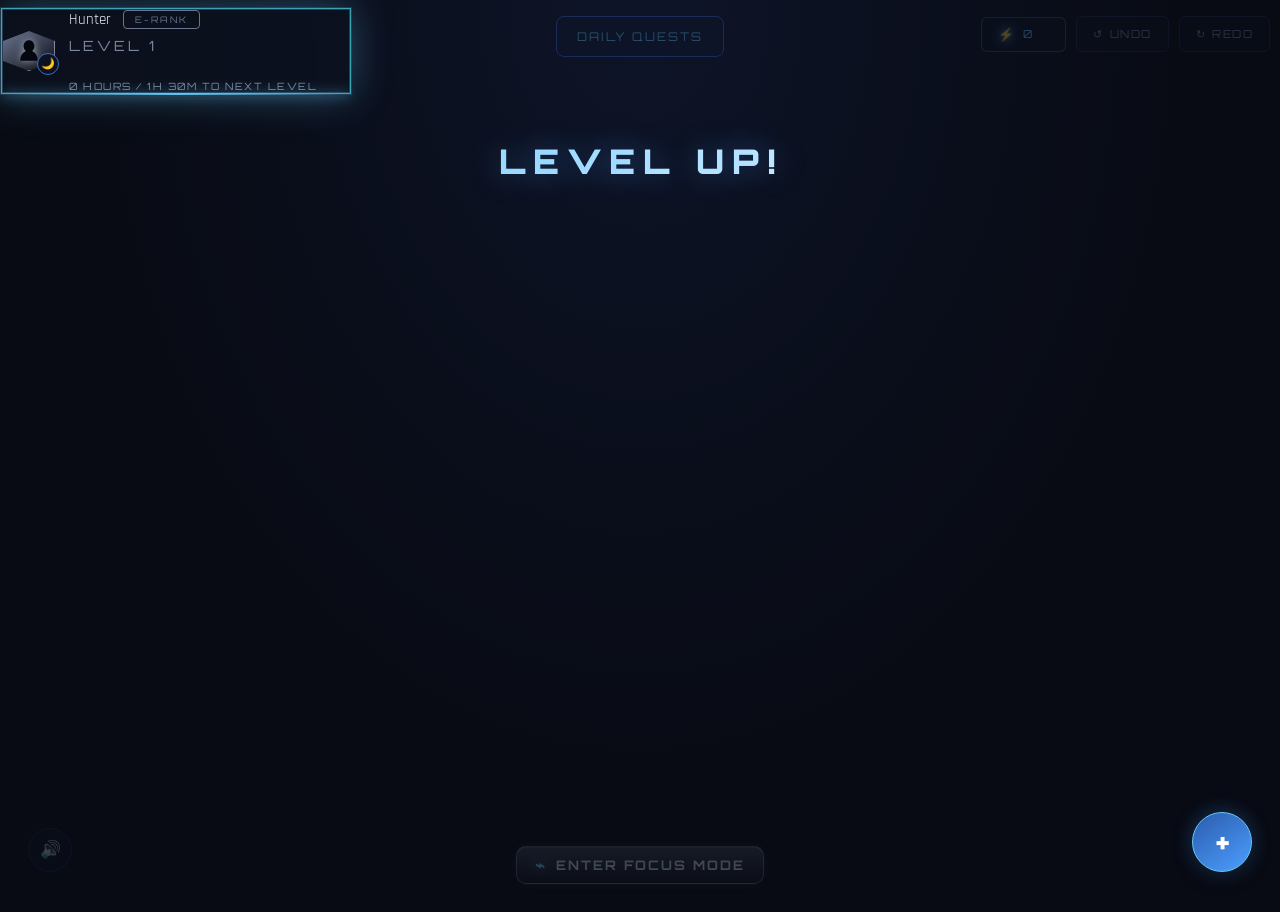
==== commit a0c8d78a: "pfp" ====
--- a/Index.html
+++ b/Index.html
@@ -2,6 +2,9 @@
 <html lang="en">
 <head>
     <meta charset="UTF-8">
+    <link rel="apple-touch-icon" href="icons/icon-180.png">
+    <link rel="apple-touch-icon" href="icons/levelUp.png">
+<link rel="manifest" href="icons/manifest.json">
     <meta name="viewport" content="width=device-width, initial-scale=1.0">
     <meta name="theme-color" content="#080b14">
     <title>Level Up</title>
@@ -233,7 +236,7 @@
         <div class="notify-icon">!</div>
         <div class="notify-title-box">QUEST INFO</div>
     </div>
-    <p class="quest-arrival-line">[Daily Quest has arrived.]</p>
+
     <div class="quest-goal-heading">GOAL</div>
 
     <!-- STATE 1: nothing chosen yet -->
--- a/styles.css
+++ b/styles.css
@@ -488,13 +488,13 @@
     position: fixed;
     top: 8px;
     left: 1px;
-    width: min(400px, calc(100vw - 12px));
-    height: auto;
-    min-height: 84px;
+    width: min(350px, calc(100vw - 12px));
+  
+    min-height: 50px;
     display: flex;
     align-items: center;
     gap: 14px;
-    padding: 12px 16px;
+    padding: 1px 1px;
     z-index: 600;
 }
 
@@ -919,9 +919,9 @@
     background: var(--glass);
     backdrop-filter: blur(4px);
     -webkit-backdrop-filter: blur(10px);
-    border: 1px solid var(--cyan);
+    border: 1px solid #3aa3b5;
     color: var(--text);
-    box-shadow: 0 0 40px rgba(102,204,255,0.35), inset 0 0 30px rgba(59,107,209,0.1);
+    box-shadow: 0 0 40px rgba(35, 45, 138, 0.35), inset 0 0 30px rgba(59,107,209,0.1);
 }
 
 .system-window h2{
@@ -1862,7 +1862,7 @@
    §20. AVATAR & SCREEN EFFECTS
    ================================================================ */
 #avatar-frame{
-    width: 52px; height: 52px;
+    width: 52px; height: 40px;
     display: flex; align-items: center; justify-content: center;
     clip-path: polygon(50% 0%, 100% 25%, 100% 75%, 50% 100%, 0% 75%, 0% 25%);
     border: 1px solid rgba(255,255,255,0.25);
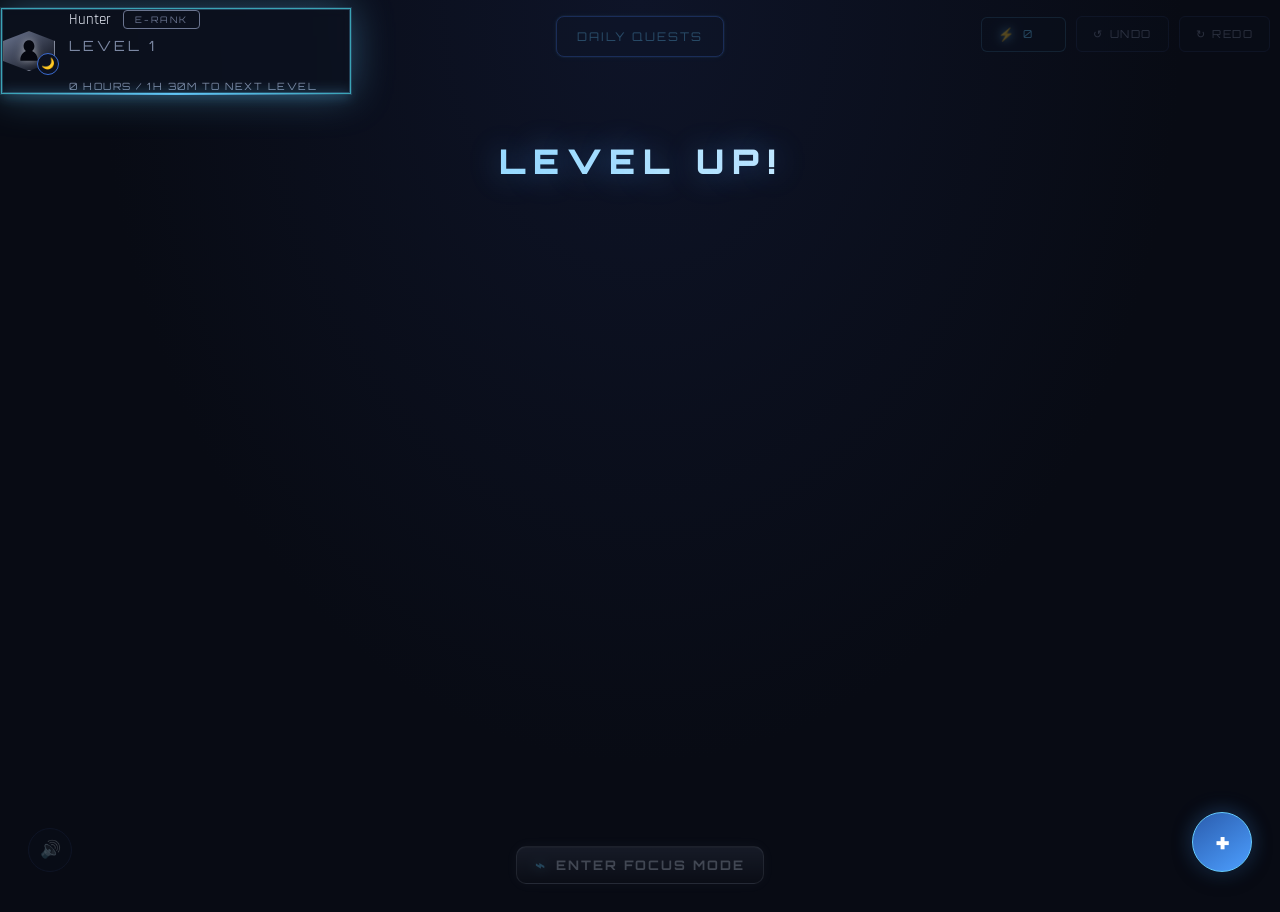
==== commit 92d10cc0: "Manifest.json and css changes" ====
--- a/Index.html
+++ b/Index.html
@@ -233,7 +233,6 @@
   <div id="quest-modal" class="modal-overlay">
 <div id="quest-card" class="notify-window quest-window">
     <div class="quest-header">
-        <div class="notify-icon">!</div>
         <div class="notify-title-box">QUEST INFO</div>
     </div>
 
--- a/styles.css
+++ b/styles.css
@@ -127,8 +127,16 @@
     color: transparent;
     animation: shimmer 2s linear infinite; /* keyframes defined in §26 */
 }
-
-#avatar-frame{ background: linear-gradient(145deg, var(--current-rank-color), var(--bg)); filter: drop-shadow(0 0 14px var(--current-rank-color)); }
+#avatar-frame{
+    background: linear-gradient(145deg, var(--current-rank-color), var(--bg));
+    filter: drop-shadow(0 0 14px var(--current-rank-color));
+    transition: transform 0.2s ease, filter 0.2s ease;
+    cursor: pointer;
+}
+#avatar-frame:hover{
+    transform: scale(1.05);
+    filter: drop-shadow(0 0 14px var(--current-rank-color)) drop-shadow(0 0 10px var(--cyan));
+}
 #rank-badge{ color: var(--current-rank-color); border-color: var(--current-rank-color); }
 
 
@@ -351,9 +359,15 @@
     font-family: 'Orbitron', sans-serif;
     cursor: pointer;
     z-index: 500;
+    box-shadow: 0 0 0 1px rgba(102,204,255,0.15), 0 0 8px rgba(102,204,255,0.15);
     transition: transform 0.2s ease, border-color 0.2s ease, box-shadow 0.2s ease;
 }
-#quest:hover{ transform: translateX(-50%) translateY(-2px); }
+#quest:hover{
+    transform: translateX(-50%) translateY(-2px);
+    border-color: var(--cyan);
+    box-shadow: 0 0 8px rgba(0, 200, 255, 0.25);
+}
+ 
 #quest .quest-label{
     font-size: 12px;
     letter-spacing: 2px;
@@ -496,6 +510,15 @@
     gap: 14px;
     padding: 1px 1px;
     z-index: 600;
+    transition: box-shadow 0.25s ease, border-color 0.25s ease, transform 0.2s ease;
+}
+#profile:hover{
+    transform: translateY(-2px);
+    border-color: var(--cyan);
+    box-shadow:
+        0 10px 24px rgba(0,0,0,0.35),
+        0 0 18px rgba(102,204,255,0.3);
+        cursor: pointer;
 }
 
 #avatar-wrap{ position: relative; }
@@ -1087,14 +1110,14 @@
 #quest-list{
     flex: 1;
     list-style: none;
-    margin: 60px 0 22px; /* pushes quests lower, below the header */
+    margin: 40px 0 40px; /* pushes quests lower, below the header */
     padding: 0;
     display: flex;
     flex-direction: column;
     gap: 14px;
 }
 .quest-empty{
-    font-size: 14px;
+    font-size: 12px;
     color: var(--text-dim);
     font-style: italic;
     text-align: center;
@@ -1106,8 +1129,8 @@
    this is the current shape.) */
 .quest-item{
     position: relative;
-    background: rgba(255,255,255,0.04);
-    border: 1px solid var(--line);
+    background: rgba(25, 51, 74, 0);
+    border: 2px solid #053966;
     border-radius: var(--radius-sm);
     display: flex;
     flex-direction: column;
@@ -1134,14 +1157,14 @@
 }
 .quest-item-name{
     font-family: 'Orbitron', sans-serif;
-    font-size: 14px;
+    font-size: 12px;
     letter-spacing: 0.5px;
     text-transform: uppercase;
     color: var(--text);
 }
 .quest-item-status{
     font-family: 'Rajdhani', sans-serif;
-    font-size: 13px;
+    font-size: 12px;
     letter-spacing: 1px;
     color: var(--cyan);
     white-space: nowrap;
@@ -1211,7 +1234,7 @@
     height: 28px;
     border-radius: 4px;
     cursor: pointer;
-    font-size: 16px;
+    font-size: 12px;
     line-height: 1;
     text-align: right;
 }
@@ -2325,4 +2348,20 @@
         transition-duration: 0.001ms !important;
         scroll-behavior: auto !important;
     }
+}
+/* State: user has already seen today's quests, nothing new to flag */
+#quest.quest-seen{ box-shadow: none; border-color: var(--line); }
+
+/* State: all of today's quests are done */
+#quest.quest-complete{
+    border-color: var(--cyan);
+    box-shadow: 0 0 12px rgba(102,204,255,.3);
+}
+
+/* Hover must win over both states above — same specificity as them,
+   so it needs its own explicit rule per state to actually take effect */
+#quest.quest-seen:hover,
+#quest.quest-complete:hover{
+    border-color: var(--cyan);
+    box-shadow: 0 0 8px rgba(0, 200, 255, 0.25);
 }
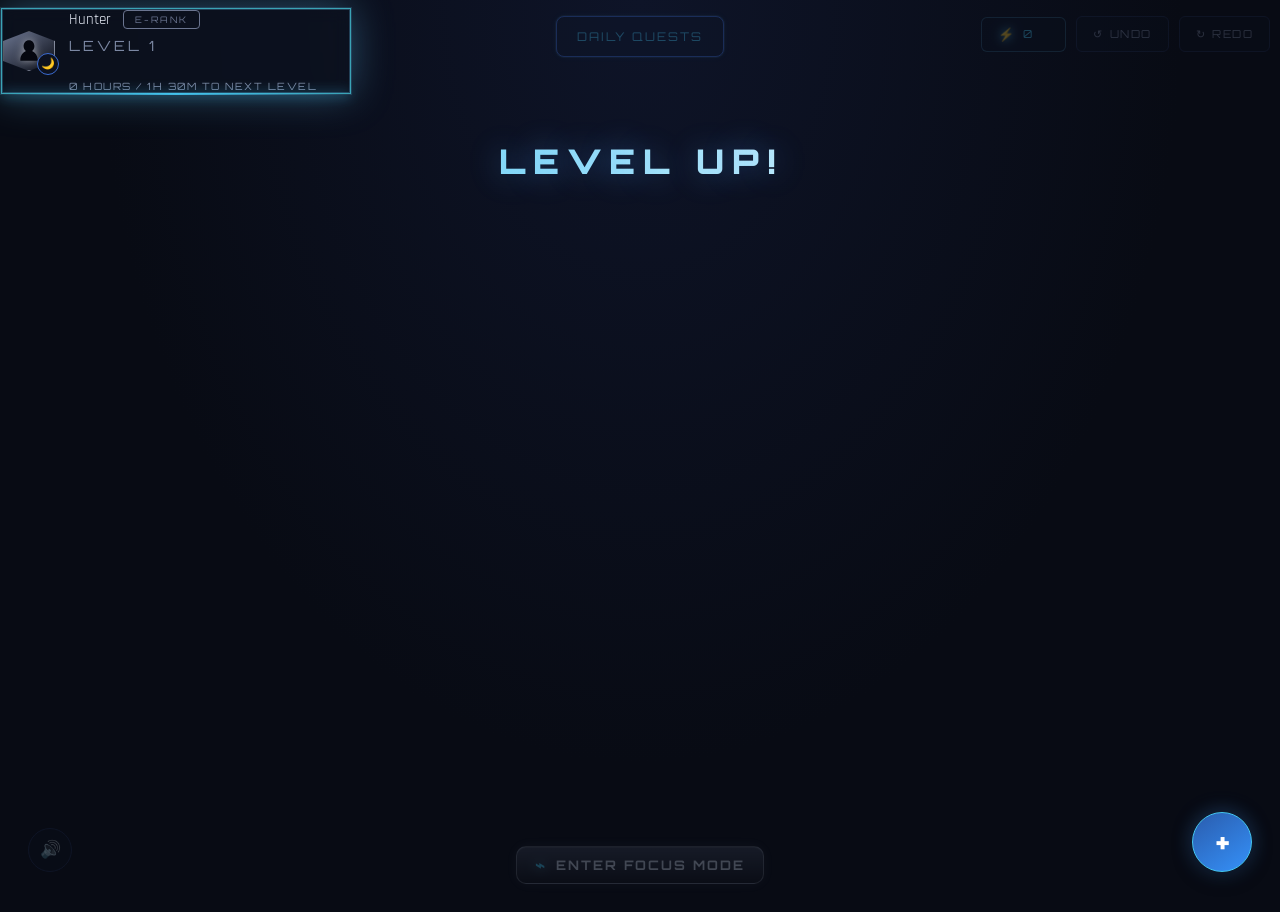
==== commit 4092b432: "Fixed lotsss of css still a long way to go so part 1" ====
--- a/Index.html
+++ b/Index.html
@@ -233,10 +233,9 @@
   <div id="quest-modal" class="modal-overlay">
 <div id="quest-card" class="notify-window quest-window">
     <div class="quest-header">
-        <div class="notify-title-box">QUEST INFO</div>
-    </div>
-
-    <div class="quest-goal-heading">GOAL</div>
+        <div class="notify-title-box">DAILY MISSION</div>
+    </div>
+
 
     <!-- STATE 1: nothing chosen yet -->
     <div id="quest-choice">
@@ -257,13 +256,7 @@
             <!-- only shown when mode === 'manual' -->
             <div id="quest-manual-controls" style="display:none;">
 
-    <!-- Step 1 -->
-    <button type="button"
-            id="quest-show-builder"
-            class="btn-primary"
-            >
-        + Add Quest
-    </button>
+
 
     <!-- Step 2 (hidden initially) -->
     <div id="quest-builder" style="display:none;">
@@ -293,7 +286,7 @@
         <button type="button"
                 id="quest-add-btn"
                 class="btn-primary"
-                style="width:100%;">
+                >
             Save Quest
         </button>
 
@@ -308,6 +301,7 @@
         </div>
 
         <div class="modal-actions">
+            <button type="button" id="quest-show-builder" class="btn-primary">+ Add Quest</button>
             <button type="button" id="quest-close-btn" class="btn-ghost">Close</button>
             <div id="quest-pager" class="quest-pager"></div>
         </div>
@@ -361,6 +355,17 @@
         </div>
     </div>
 
+      <!-- ============ DELETE QUEST CONFIRM MODAL ============ -->
+    <div id="quest-delete-modal" class="modal-overlay">
+        <div class="modal-card-simple">
+            <p>Delete this quest? Any time already logged toward it will be lost too.</p>
+            <div class="modal-actions">
+                <button type="button" id="quest-delete-confirm-yes" class="btn-ghost btn-danger">Yes, Delete</button>
+                <button type="button" id="quest-delete-confirm-no" class="btn-ghost btn-safe">Cancel</button>
+            </div>
+        </div>
+    </div>
+
     <!-- ============ EXIT FOCUS SESSION CONFIRM ============ -->
     <div id="exit-focus-modal" class="modal-overlay">
         <div class="modal-card-simple">
--- a/styles.css
+++ b/styles.css
@@ -62,9 +62,9 @@
     --panel-2: #10182c;
     --line: #1e2c4d;
     --line-bright: #3b6bd1;
-    --accent: #4d9fff;
+    --accent: #3591f9;
     --accent-soft: #2a5cad;
-    --cyan: #66ccff;
+    --cyan: #45c8f3;
     --gold: #ffc857;
     --violet: #8b6ce8;
     --violet-soft: #4a3a82;
@@ -80,6 +80,7 @@
     --rank-D-color: #3b7dd8;
     --rank-B-color: #7c5cd6;
     --rank-S-color: #ffcf6b;
+     --card-lighten: 0%; 
 }
 
 body.light-mode{
@@ -91,19 +92,18 @@
     --text: #1b2334;
     --text-dim: #5b6478;
     --glass: rgba(255,255,255,0.75);
-}
-body {
-    background: radial-gradient(ellipse at top, var(--bg-glow, #0e1428) 0%, var(--bg) 60%);
-    /* ...rest unchanged */
-}
+    --card-lighten: 18%; 
+}
+
 body.light-mode{
     --bg-glow: #dce5f7; /* soft light glow instead of navy */
 }
 
 html{
     background: var(--bg);
-    overscroll-behavior: none; /* stops pull-to-refresh and edge-swipe-back from hijacking the gesture */
+    overscroll-behavior: none;
     overflow-x: hidden;
+    overflow-y: auto;   /* now both x and y live on the SAME element */
     width: 100%;
     max-width: 100vw;
 }
@@ -139,6 +139,11 @@
 }
 #rank-badge{ color: var(--current-rank-color); border-color: var(--current-rank-color); }
 
+:root{ --card-lighten: 0%; }
+body.light-mode{ --card-lighten: 18%; } /* tune this % to taste */
+
+
+
 
 /* ================================================================
    §2. GLOBAL RESETS
@@ -164,11 +169,10 @@
    §3. PAGE LAYOUT
    ================================================================ */
 body {
-    background: radial-gradient(ellipse at top, #0e1428 0%, var(--bg) 60%);
+     background: radial-gradient(ellipse at top, var(--bg-glow, #0e1428) 0%, var(--bg) 60%);
     color: var(--text);
     font-family: 'Rajdhani', sans-serif;
-    overflow-x: hidden;
-    overflow-y: auto;
+    
     min-height: 100vh;
     margin: 0;
 }
@@ -210,7 +214,7 @@
     transition: border-color 0.2s ease, box-shadow 0.2s ease;
     border: 1px solid var(--line);
     border-radius: var(--radius-sm);
-    padding: 8px 12px;
+    padding: 6px 12px;
     width: 100%;
 }
 input::placeholder{
@@ -695,9 +699,12 @@
     --shine: 15%;
 
     position: relative;
-    background:
+     background:
         linear-gradient(160deg,
-            color-mix(in srgb, var(--card-color) var(--tint), var(--panel-2)) 0%,
+            color-mix(in srgb,
+                color-mix(in srgb, var(--card-color) var(--tint), var(--panel-2)) 100%,
+                white var(--card-lighten)
+            ) 0%,
             var(--panel) 70%);
     border: 1px solid color-mix(in srgb, var(--card-color) calc(var(--border-strength) * 100%), var(--line));
     box-shadow:
@@ -922,7 +929,7 @@
     display: none;
     position: fixed;
     inset: 0;
-    background-color: rgba(3,5,12,0);
+    background-color: rgba(43, 81, 220, 0);
     align-items: center;
     justify-content: center;
     z-index: 3000;
@@ -932,15 +939,15 @@
     -webkit-backdrop-filter: blur(0px);
 }
 .modal-overlay.active{
-    background-color: rgba(3,5,12,0.82);
-    backdrop-filter: blur(6px);
+    background-color: rgba(0, 0, 0, 0.493);
+    backdrop-filter: blur(8px);
     -webkit-backdrop-filter: blur(6px);
 }
 
 .system-window{
     position: relative;
     background: var(--glass);
-    backdrop-filter: blur(4px);
+    backdrop-filter: blur(8px);
     -webkit-backdrop-filter: blur(10px);
     border: 1px solid #3aa3b5;
     color: var(--text);
@@ -1025,6 +1032,7 @@
     border-radius: var(--radius-sm);
     cursor: pointer;
     transition: border-color 0.2s ease, color 0.2s ease, background .2s ease;
+    margin-bottom:10px;
 }
 .btn-ghost:hover{ border-color: var(--line-bright); color: var(--cyan); }
 
@@ -1085,6 +1093,21 @@
 .clear-chip{ border-color: var(--danger); color: var(--danger); opacity: 0.85; }
 
 .input-error{ animation: inputShake 0.4s ease; border-color: var(--danger) !important; }
+/* Small fading message shown under an hours input row when validation
+   fails for a REASON the user should actually read (e.g. hit the daily
+   cap) — .input-error alone only shakes, it doesn't explain anything */
+.input-error-msg{
+    font-size: 11.5px;
+    font-weight: 600;
+    color: var(--danger);
+    margin-top: 6px;
+    text-align: left;
+    opacity: 0;
+    transform: translateY(-4px);
+    transition: opacity .2s ease, transform .2s ease;
+    pointer-events: none;
+}
+.input-error-msg.show{ opacity: 1; transform: translateY(0); }
 @keyframes inputShake{
     0%, 100% { transform: translateX(0); }
     20% { transform: translateX(-6px); }
@@ -1097,10 +1120,17 @@
 /* ================================================================
    §13. MODAL — DAILY QUEST
    ================================================================ */
+#quest-body{
+    display: flex;
+    flex-direction: column;
+    flex: 1;        /* grow to fill the leftover space inside .quest-window */
+    min-height: 0;  /* classic flexbox fix — lets #quest-list actually grow/shrink properly */
+}
+
 .quest-window{
     width: 500px !important;
-    min-height: 460px;
-    padding: 38px 30px 28px !important;
+    min-height: 700px;
+    padding: 20px 26px 50px !important;
     text-align: left !important;
     display: flex;
     flex-direction: column;
@@ -1130,7 +1160,6 @@
 .quest-item{
     position: relative;
     background: rgba(25, 51, 74, 0);
-    border: 2px solid #053966;
     border-radius: var(--radius-sm);
     display: flex;
     flex-direction: column;
@@ -1219,10 +1248,8 @@
 
 /* Push the close button down further when the choice screen (taller
    than the quest list) is what's showing */
-#quest-card:has(#quest-choice[style*="display: block"]) #quest-close-btn{ margin-top: 100px; }
-
-#quest-show-builder{ width: auto; padding: 4px 20px; font-size: 11px; letter-spacing: 1.5px; margin: 100px auto 0; }
-#quest-close-btn{ width: 140px; padding: 8px 14px; font-size: 10.5px; align-self: center; margin-top: 7px; }
+#quest-card:has(#quest-choice[style*="display: block"]) 
+
 .quest-refresh-btn{ position: absolute; top: 14px; right: 14px; width: 30px; height: 30px; padding: 0; }
 
 .quest-pager{ display: flex; justify-content: flex-end; align-items: center; gap: 10px; margin-left: 320px; }
@@ -1251,14 +1278,19 @@
    matches whatever rank the character currently is.
    ================================================================ */
 .notify-window{
+    --glow-color: #e1e4ef;      /* <-- just paste any hex code here */
+    --glow-strength: 20%;       /* <-- outer glow intensity, 0% to 100% */
+    --glow-strength-inner: 10%;  /* <-- inner glow intensity, 0% to 100% */
+
     position: relative;
     width: 380px;
     max-width: 100%;
     padding: 30px 34px;
     text-align: center;
-    background: linear-gradient(160deg, rgba(13,18,32,0.9), rgba(6,9,18,0.95));
-    border: 1px solid var(--cyan);
-    box-shadow: 0 0 40px rgba(102,204,255,0.35), inset 0 0 30px rgba(102,204,255,0.08);
+    border: 1px solid #7c8090;
+    box-shadow:
+        0 0 40px color-mix(in srgb, var(--glow-color) var(--glow-strength), transparent),
+        inset 0 0 30px color-mix(in srgb, var(--glow-color) var(--glow-strength-inner), transparent);
     transform: scale(0.9); opacity: 0;
     transition: transform .3s cubic-bezier(.2,.9,.3,1.2), opacity .3s ease;
 }
@@ -2022,6 +2054,7 @@
     position: relative;
     width: 100%;
     max-width: 460px;
+    min-height: 600px;      /* <- add this if you want it taller */
     padding: 32px 26px 28px;
     text-align: center;
     color: var(--text);
@@ -2042,6 +2075,7 @@
     font-size: 12px;
     cursor: pointer;
     transition: border-color .2s ease, color .2s ease;
+    
 }
 .focus-close:hover{ border-color: var(--danger); color: var(--danger); }
 
@@ -2064,9 +2098,10 @@
     color: var(--text-dim);
     text-align: left;
     margin: 0 0 10px;
-}
-
-.skill-select, .time-options{ display: flex; flex-wrap: wrap; gap: 10px; margin-bottom: 20px; }
+    margin-top:35px;
+}
+
+.skill-select, .time-options{ display: flex; flex-wrap: wrap; gap: 10px; margin-bottom: 20px;  }
 .skill-select-empty{ font-size: 13px; color: var(--text-dim); font-style: italic; text-align: left; margin: 0; }
 
 .skill-btn, .time-btn, .break-preset-btn{
@@ -2098,9 +2133,11 @@
 .custom-time-inputs input, .hm-input-row input{ flex: 1; text-align: center; }
 .custom-time-inputs span, .hm-input-row span{ color: var(--text-dim); font-family: 'Orbitron', sans-serif; font-size: 13px; }
 
+
+
 #startFocus{
     width: 100%;
-    padding: 13px;
+    padding: 10px;
     font-family: 'Orbitron', sans-serif;
     font-size: 12.5px;
     letter-spacing: 2px;
@@ -2111,6 +2148,8 @@
     border-radius: var(--radius-sm);
     cursor: pointer;
     transition: transform .15s ease, box-shadow .2s ease;
+    margin-top:80px;
+    
 }
 #startFocus:hover{ box-shadow: 0 0 20px rgba(77,159,255,0.5); transform: translateY(-1px); }
 #startFocus:active{ transform: scale(0.98); }
@@ -2135,13 +2174,13 @@
 .break-field label{
     display: block;
     font-family: 'Orbitron', sans-serif;
-    font-size: 9px;
+    font-size: 12px;
     letter-spacing: 1.5px;
     text-transform: uppercase;
     color: var(--text-dim);
-    margin-bottom: 6px;
-}
-.break-field input{ padding: 8px 10px; font-size: 13px; }
+    margin-bottom: 8px;
+}
+.break-field input{ padding: 2px 20px; font-size: 25px; }
 .break-remove-btn{
     flex: 0 0 auto;
     width: 30px; height: 30px;
@@ -2290,7 +2329,7 @@
 @media (max-width: 560px){
     #title{ font-size: 28px; letter-spacing: 2px; margin-bottom: 60px; }
     .container{ padding: 150px 0 60px; } /* clears the quest+hud stack up top, and adds real breathing room before the cards start */
-    #focusButton{ bottom: 12px; padding: 6px 14px; font-size: 0.75rem; gap: 6px; left: 200px; }
+    #focusButton{ bottom: 20px; padding: 6px 14px; font-size: 0.75rem; gap: 6px; left: 200px; }
     #quest{ top: 13px; width: 140px; padding: 10px; left: 201px; }
     /* Icon row — directly below the quest button, right-aligned */
  
@@ -2315,8 +2354,8 @@
 }
 #hud-right .hud-label{ display: none; } /* icon only on mobile — this is what was making the buttons wide */
 #hud-right .hud-icon{ font-size: 13px; }
-#mute-toggle{left:20px; bottom:10px;}
-    #log-fab{ width: 54px; height: 54px; font-size: 26px; right:20px; bottom: 10px; }
+#mute-toggle{left:20px; bottom:20px;}
+    #log-fab{ width: 54px; height: 54px; font-size: 26px; right:20px; bottom: 20px; }
     #fab-label{ display: none; }
     .focus-container{ padding: 34px 20px 26px; }
     #timer{ font-size: 56px; }
@@ -2364,4 +2403,83 @@
 #quest.quest-complete:hover{
     border-color: var(--cyan);
     box-shadow: 0 0 8px rgba(0, 200, 255, 0.25);
+}
+#streak:hover{
+    border-color: #ead62ac7;
+    box-shadow: 0 0 8px rgba(0, 200, 255, 0.25);
+    transform: translateY(-2px);
+    cursor: pointer;
+}
+
+
+#quest-activity-input{
+    padding: 5px 1px;
+    margin-bottom:10px;
+
+}
+#quest-activity-chips{
+    padding:1px 1px;
+    
+    
+}
+#quest-type-timed{
+    padding:2px 20px;
+    
+}
+#quest-type-task{
+    padding:1px 1px;
+}
+#quest-add-btn{
+
+
+  display: block;
+  width: 140px;
+  padding: 4px 10px;
+  font-size: 12px;
+  margin: 7px auto 0;   /* auto left/right = actually centers it */
+ 
+  
+}
+#quest-hours-group{
+    margin-bottom:60px;
+}
+
+.quest-item-delete{
+    padding: 5px 9px;
+    font-size: 9.5px;
+}
+.quest-item-delete:hover{
+    border-color: var(--danger);
+    color: var(--danger);
+}
+
+.modal-actions{
+    position: relative;   /* add this */
+    display: flex;
+    gap: 10px;
+    justify-content: center;
+    margin-top: 4px;
+    flex-wrap: wrap;
+}
+
+.quest-pager{
+    position: absolute;
+    right: 14px;
+    bottom: 50%;
+    transform: translateY(50%);
+    display: flex;
+    align-items: center;
+    gap: 10px;
+    margin-left: 0;   /* remove the 320px */
+}
+#quest-show-builder,
+#quest-close-btn{
+    width: 150px;
+    padding: 7px 8px;
+    font-size: 11px;
+    letter-spacing: 1px;
+    white-space: nowrap;
+    display: flex;
+    align-items: center;
+    justify-content: center;
 }
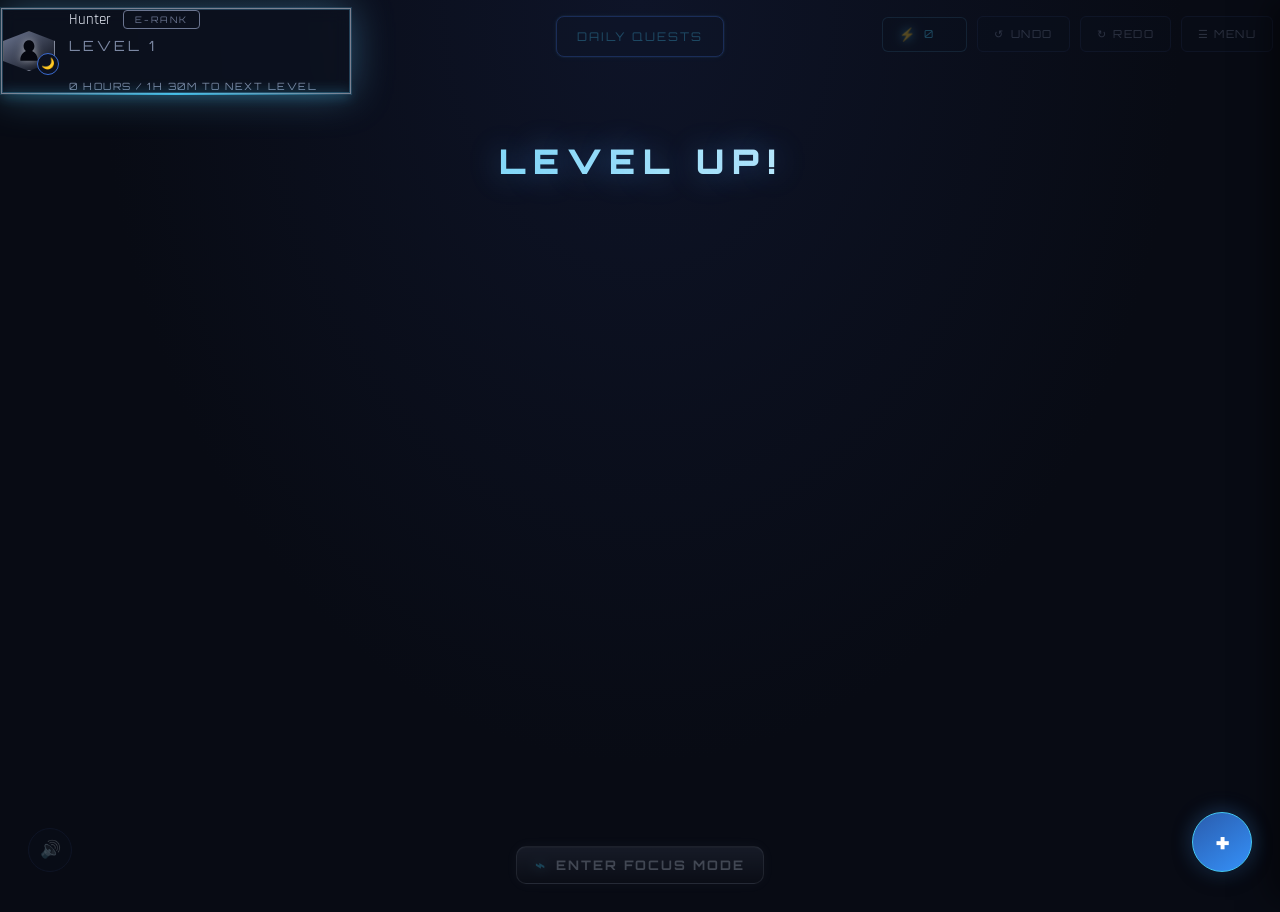
==== commit f89b8552: "Calendar" ====
--- a/Index.html
+++ b/Index.html
@@ -216,6 +216,22 @@
     </div>
   <button type="button" id="undo-btn" class="hud-btn"><span class="hud-icon">↺</span><span class="hud-label">Undo</span></button>
 <button type="button" id="redo-btn" class="hud-btn"><span class="hud-icon">↻</span><span class="hud-label">Redo</span></button>
+
+<div class="page-switcher">
+    <button type="button" id="page-menu-btn" class="hud-btn menu-btn">
+        <span class="hud-icon">☰</span>
+        <span class="hud-label">Menu</span>
+    </button>
+</div>
+
+<div id="sidebar-backdrop" class="sidebar-backdrop"></div>
+<nav id="page-menu" class="page-menu">
+    <button type="button" id="sidebar-close" class="sidebar-close" aria-label="Close menu">✕</button>
+    <a href="index.html" class="active-page">Home</a>
+    <a href="calendar.html">Calendar</a>
+</nav>
+
+</div>
 </div>
 <button type="button" id="mute-toggle" aria-label="Mute sound">🔊</button>
 
@@ -228,14 +244,17 @@
     <span class="quest-label">Daily Quests</span>
 </button>
 
-
-
-  <div id="quest-modal" class="modal-overlay">
+<div id="quest-modal" class="modal-overlay">
 <div id="quest-card" class="notify-window quest-window">
     <div class="quest-header">
         <div class="notify-title-box">DAILY MISSION</div>
     </div>
 
+    <div class="quest-date-nav">
+        <button type="button" id="quest-date-prev" class="quest-date-nav-btn" aria-label="Previous day">‹</button>
+        <span id="quest-date-label">Today</span>
+        <button type="button" id="quest-date-next" class="quest-date-nav-btn" aria-label="Next day">›</button>
+    </div>
 
     <!-- STATE 1: nothing chosen yet -->
     <div id="quest-choice">
@@ -246,17 +265,12 @@
         </div>
     </div>
 
-    <!-- rest of #quest-body / #quest-list stays exactly as it was -->
-
         <!-- STATE 2 & 3: quests exist (manual or auto) -->
         <div id="quest-body" style="display:none;">
             <ul id="quest-list"></ul>
-            
 
             <!-- only shown when mode === 'manual' -->
             <div id="quest-manual-controls" style="display:none;">
-
-
 
     <!-- Step 2 (hidden initially) -->
     <div id="quest-builder" style="display:none;">
@@ -269,7 +283,7 @@
 
      <div class="field-group">
     <label>Quest Type</label>
-    <div class="modal-actions" style="justify-content:flex-start;">
+    <div class="quest-type-row" style="justify-content:flex-start;">
         <button type="button" id="quest-type-timed" class="btn-primary">Timed</button>
         <button type="button" id="quest-type-task" class="btn-ghost">One-Time Task</button>
     </div>
@@ -300,14 +314,13 @@
             </div>
         </div>
 
-        <div class="modal-actions">
-            <button type="button" id="quest-show-builder" class="btn-primary">+ Add Quest</button>
-            <button type="button" id="quest-close-btn" class="btn-ghost">Close</button>
-            <div id="quest-pager" class="quest-pager"></div>
-        </div>
-    </div>
-</div>
-
+        <div class="quest-footer-actions">
+    <button type="button" id="quest-show-builder" class="btn-primary">+ Add Quest</button>
+    <button type="button" id="quest-close-btn" class="btn-ghost">Close</button>
+    <div id="quest-pager" class="quest-pager"></div>
+</div>
+</div>
+</div>
     <!-- ============ LOG ACTIVITY MODAL ============ -->
     <div id="log-modal" class="modal-overlay">
         <div id="log-card" class="system-window">
@@ -518,6 +531,8 @@
         </div>
     </div>
 
+
+
     <script src="script.js"></script>
 </body>
 </html>
--- a/styles.css
+++ b/styles.css
@@ -255,7 +255,7 @@
 #hud-right{
     position: fixed;
     top: 16px;
-    right: 10px;      /* pushes the whole group in from the edge — raise this further to shift everything left more */
+    right: 7px;      /* pushes the whole group in from the edge — raise this further to shift everything left more */
     display: flex;
     align-items: center;
     gap: 10px;
@@ -499,6 +499,7 @@
 #log-fab:hover + #fab-label{ opacity: 1; } /* tooltip only shows on hover */
 
 
+
 /* ================================================================
    §7. CHARACTER PROFILE BAR (top-left)
    ================================================================ */
@@ -507,8 +508,7 @@
     top: 8px;
     left: 1px;
     width: min(350px, calc(100vw - 12px));
-  
-    min-height: 50px;
+     min-height: 50px;
     display: flex;
     align-items: center;
     gap: 14px;
@@ -949,9 +949,9 @@
     background: var(--glass);
     backdrop-filter: blur(8px);
     -webkit-backdrop-filter: blur(10px);
-    border: 1px solid #3aa3b5;
+    border: 1px solid #7c8090;
     color: var(--text);
-    box-shadow: 0 0 40px rgba(35, 45, 138, 0.35), inset 0 0 30px rgba(59,107,209,0.1);
+    
 }
 
 .system-window h2{
@@ -1001,7 +1001,7 @@
 .modal-overlay.active .scan-line{ animation: scanSweep 0.6s ease-out 0.1s; opacity: 0.9; }
 @keyframes scanSweep{ 0% { top: 0; } 100% { top: 100%; } }
 
-.modal-actions{ display: flex; gap: 10px; justify-content: center; margin-top: 4px; flex-wrap: wrap; }
+.modal-actions{ display: flex; gap: 10px; justify-content: center; margin-top: 4px; flex-wrap: wrap; align-self:center; }
 
 .btn-primary{
     font-family: 'Orbitron', sans-serif;
@@ -1032,7 +1032,6 @@
     border-radius: var(--radius-sm);
     cursor: pointer;
     transition: border-color 0.2s ease, color 0.2s ease, background .2s ease;
-    margin-bottom:10px;
 }
 .btn-ghost:hover{ border-color: var(--line-bright); color: var(--cyan); }
 
@@ -1123,14 +1122,18 @@
 #quest-body{
     display: flex;
     flex-direction: column;
-    flex: 1;        /* grow to fill the leftover space inside .quest-window */
-    min-height: 0;  /* classic flexbox fix — lets #quest-list actually grow/shrink properly */
+    flex: 1;
+    min-height: 0;
+    overflow-y: auto;   /* NEW — only this middle area scrolls when the builder grows tall */
 }
 
 .quest-window{
     width: 500px !important;
-    min-height: 700px;
-    padding: 20px 26px 50px !important;
+    max-width: 92vw;
+    height: 620px;        /* <- this is what actually controls the size now — tune it freely */
+    max-height: 90vh;     /* still shrinks it on short laptop screens */
+    overflow-y: auto;     /* fallback scroll, only kicks in on the choice screen if needed */
+    padding: 20px 26px 20px !important;
     text-align: left !important;
     display: flex;
     flex-direction: column;
@@ -1231,13 +1234,14 @@
 
 /* State-choice screen (Manual vs Automatic), shown before any quests exist */
 #quest-choice{ align-self: center; }
+#quest-choice p {margin-bottom:175px;}
 #quest-choice .modal-actions{ flex-direction: column; align-items: center; margin-top: 30px; }
 
 #quest-choose-manual, #quest-choose-auto{
     width: 220px;
-    padding: 12px 20px;
+    padding: 12px 30px;
     background: transparent;
-    border: 1px solid var(--cyan);
+    border: 1px solid #7c8090;  
     color: var(--cyan);
     box-shadow: none;
 }
@@ -2297,11 +2301,10 @@
 #particles.paused .ember{ animation-play-state: paused; }
 @keyframes emberRise{
     0%   { transform: translateY(0) translateX(0); opacity: 0; }
-    10%  { opacity: 0.55; }
-    90%  { opacity: 0.25; }
+    10%  { opacity: 0.85; }
+    90%  { opacity: 0.45; }
     100% { transform: translateY(-110vh) translateX(24px); opacity: 0; }
 }
-
 /* Level-up burst streaks: slow for the first ~40% of the rise, quicker
    through ~65%, then a fast flash to the top for the final stretch —
    each keyframe's animation-timing-function controls the pace into
@@ -2430,15 +2433,12 @@
     padding:1px 1px;
 }
 #quest-add-btn{
-
-
   display: block;
   width: 140px;
   padding: 4px 10px;
   font-size: 12px;
   margin: 7px auto 0;   /* auto left/right = actually centers it */
- 
-  
+
 }
 #quest-hours-group{
     margin-bottom:60px;
@@ -2454,14 +2454,14 @@
 }
 
 .modal-actions{
-    position: relative;   /* add this */
-    display: flex;
+    position: relative;
+    display: flex;
+    align-items: center;
     gap: 10px;
     justify-content: center;
-    margin-top: 4px;
+    margin-top: 200px;
     flex-wrap: wrap;
 }
-
 .quest-pager{
     position: absolute;
     right: 14px;
@@ -2482,4 +2482,141 @@
     display: flex;
     align-items: center;
     justify-content: center;
+}
+/* add this anywhere in styles.css */
+#log-card{
+    width: 460px;
+    max-width: 92vw;
+    padding: 32px 30px 28px;
+}
+#log-form{
+    padding-top: 80px;   /* pushes Activity, Hours, and the buttons down together */
+}
+.quest-type-row{
+    display: flex;
+    gap: 10px;
+    margin-top: 4px;
+}
+
+.quest-footer-actions{
+    position: relative;
+    display: flex;
+    align-items: center;
+    gap: 10px;
+    justify-content: center;
+    flex: 0 0 auto;      /* fixed size, never grows/shrinks — guarantees it never gets squeezed */
+    padding-top: 16px;
+    flex-wrap: wrap;
+}
+.page-switcher{ position: relative; }
+
+.sidebar-backdrop{
+    display: none;
+    position: fixed;
+    inset: 0;
+    background: rgba(0,0,0,0.5);
+    backdrop-filter: blur(2px);
+    -webkit-backdrop-filter: blur(2px);
+    z-index: 1500;
+    opacity: 0;
+    transition: opacity 0.25s ease;
+}
+.sidebar-backdrop.open{
+    display: block;
+    opacity: 1;
+}
+
+.page-menu{
+    position: fixed;
+    top: 0;
+    right: 0;
+    bottom: 0;
+    width: 240px;
+    max-width: 80vw;
+    background: var(--panel-2);
+    border-left: 1px solid var(--line-bright);
+    box-shadow: -10px 0 30px rgba(0,0,0,0.5);
+    z-index: 1600;
+    display: flex;
+    flex-direction: column;
+    padding: 60px 20px 20px;
+    gap: 8px;
+    transform: translateX(100%);
+    transition: transform 0.3s cubic-bezier(.2,.9,.3,1.2);
+}
+.page-menu.open{
+    transform: translateX(0);
+}
+
+.page-menu a{
+    display: block;
+    text-decoration: none;
+    color: var(--text-dim);
+    font-family: 'Orbitron', sans-serif;
+    font-size: 13px;
+    letter-spacing: 1.5px;
+    text-transform: uppercase;
+    padding: 12px 14px;
+    border: 1px solid var(--line);
+    border-radius: var(--radius-sm);
+    transition: border-color 0.2s ease, color 0.2s ease, background 0.2s ease;
+}
+.page-menu a:hover{
+    border-color: var(--line-bright);
+    color: var(--cyan);
+    background: rgba(255,255,255,0.03);
+}
+.page-menu a.active-page{
+    border-color: var(--cyan);
+    color: var(--cyan);
+    box-shadow: 0 0 10px rgba(102,204,255,0.2);
+}
+
+.sidebar-close{
+    position: absolute;
+    top: 16px;
+    right: 16px;
+    width: 30px;
+    height: 30px;
+    background: transparent;
+    border: 1px solid var(--line);
+    border-radius: var(--radius-sm);
+    color: var(--text-dim);
+    font-size: 13px;
+    cursor: pointer;
+    transition: border-color 0.2s ease, color 0.2s ease;
+}
+.sidebar-close:hover{
+    border-color: var(--danger);
+    color: var(--danger);
+}
+.quest-date-nav{
+    display: flex;
+    align-items: center;
+    justify-content: center;
+    gap: 14px;
+    margin-bottom: 18px;
+}
+.quest-date-nav-btn{
+    width: 28px;
+    height: 28px;
+    border-radius: 50%;
+    background: transparent;
+    border: 1px solid var(--line);
+    color: var(--text-dim);
+    font-size: 15px;
+    line-height: 1;
+    cursor: pointer;
+    transition: border-color 0.2s ease, color 0.2s ease;
+}
+.quest-date-nav-btn:hover{ border-color: var(--line-bright); color: var(--cyan); }
+.quest-date-nav-btn:disabled{ opacity: 0.3; cursor: not-allowed; }
+#quest-date-label{
+    font-family: 'Orbitron', sans-serif;
+    font-size: 12px;
+    letter-spacing: 2px;
+    text-transform: uppercase;
+    color: var(--cyan);
+    min-width: 70px;
+    text-align: center;
 }
